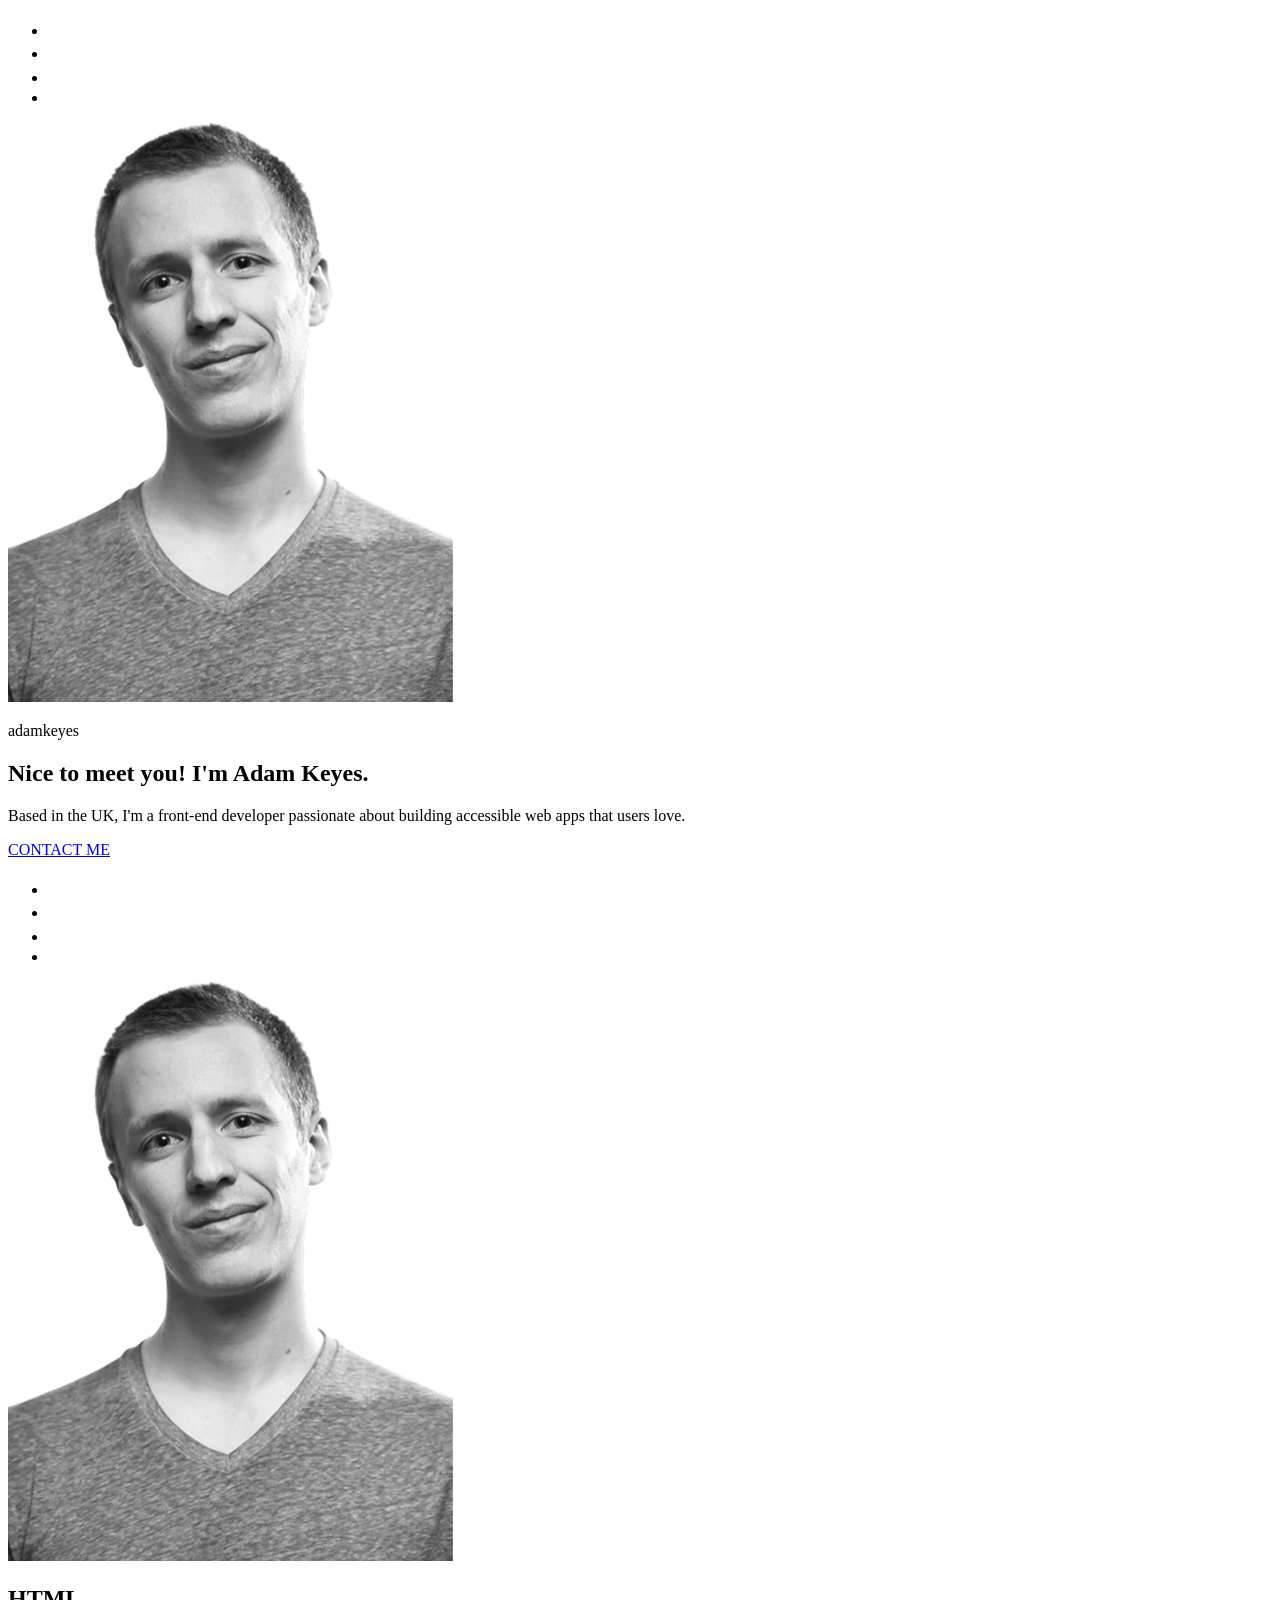
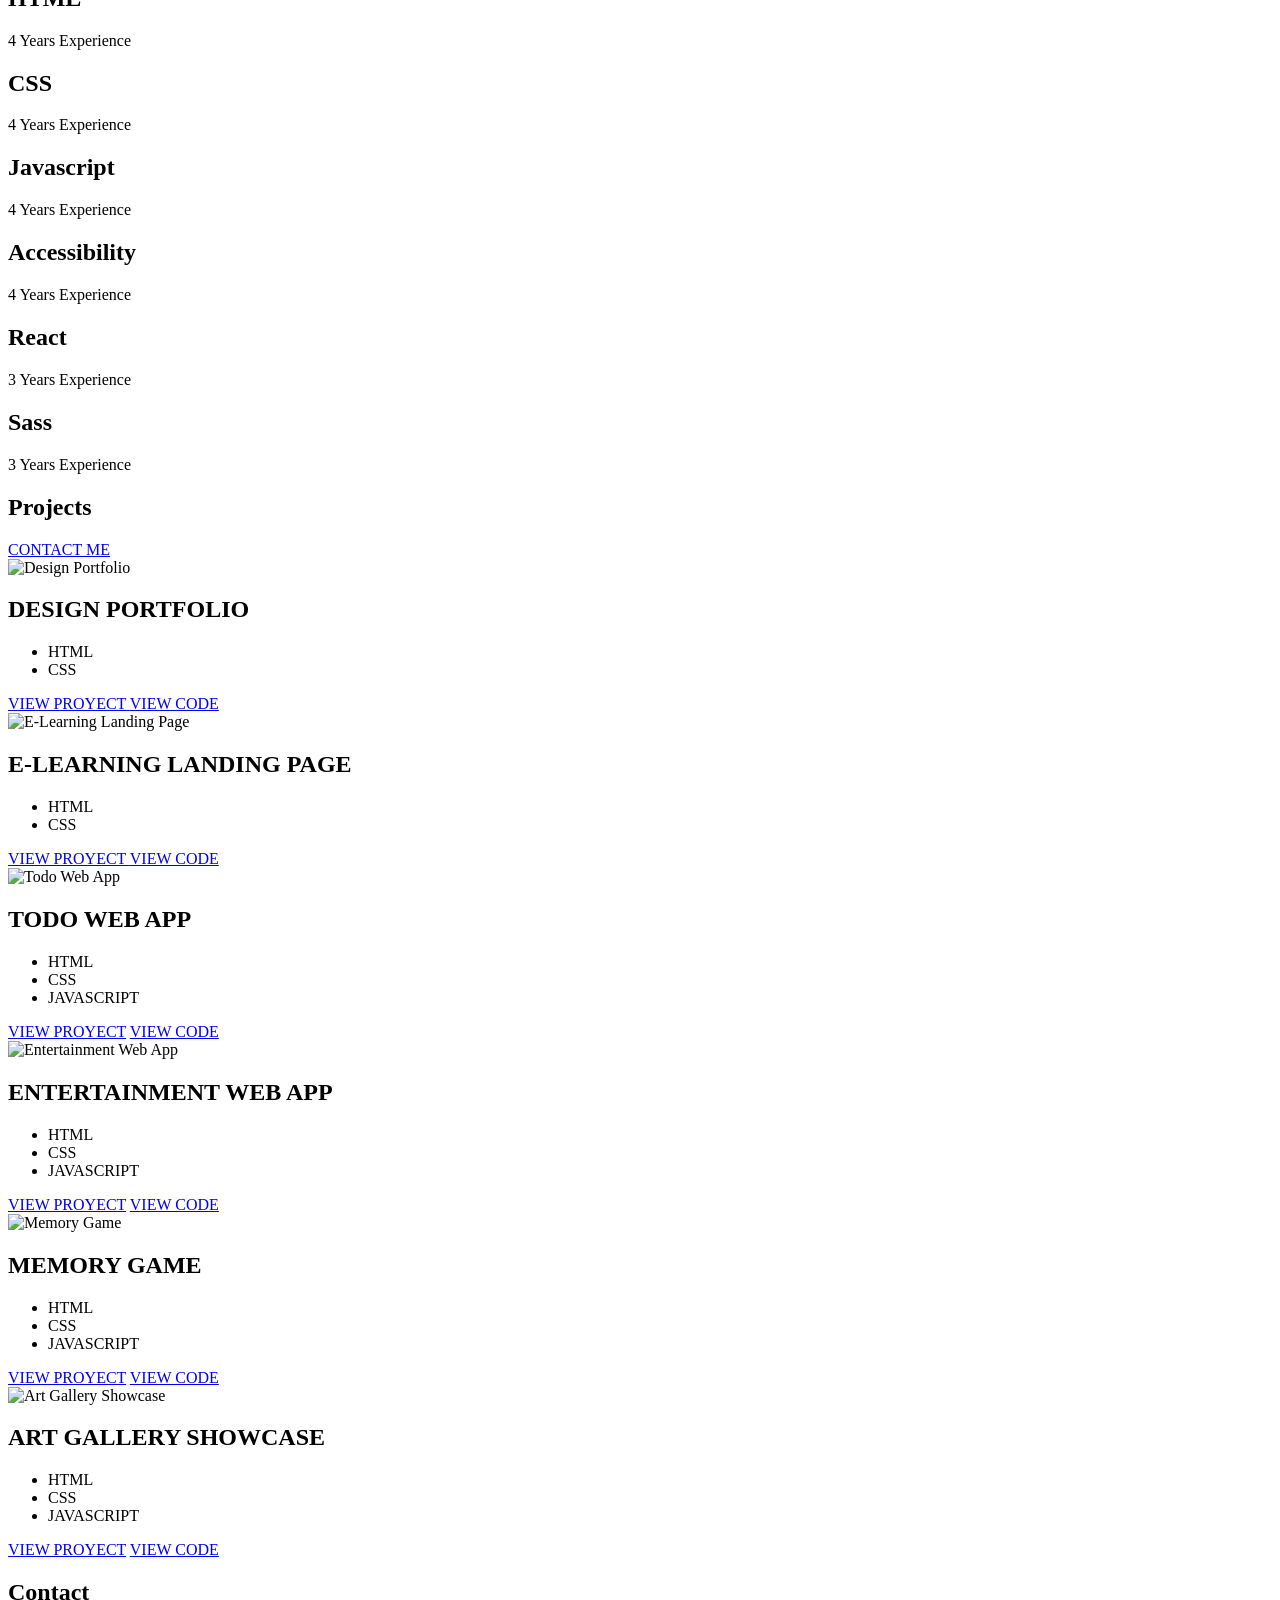
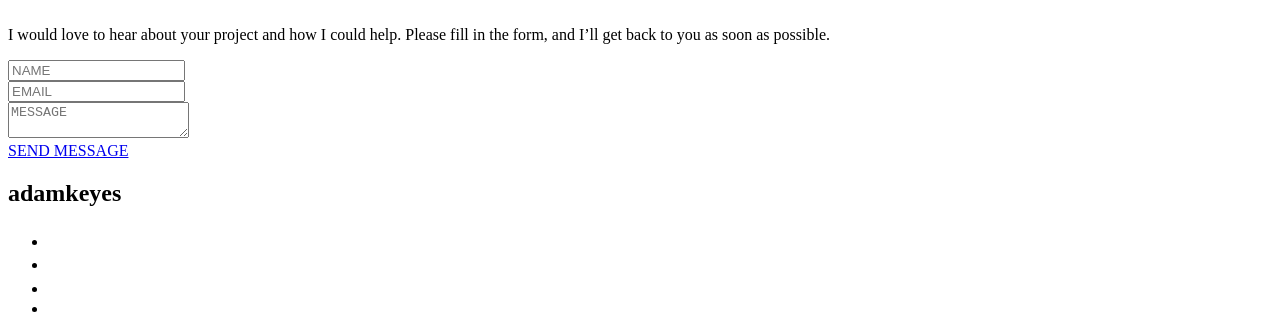
==== index.html @ 81c85fed "feat: implement responsive images for project gallery with proper fallbacks" ====
<!DOCTYPE html>
<html lang="es">
  <head>
    <meta charset="UTF-8" />

    <meta name="viewport" content="width=device-width, initial-scale=1.0" />
    <link rel="preconnect" href="https://fonts.googleapis.com" />
    <link rel="preconnect" href="https://fonts.gstatic.com" crossorigin />
    <link
      href="https://fonts.googleapis.com/css2?family=Space+Grotesk:wght@300..700&display=swap"
      rel="stylesheet"
    />
    <link rel="icon" type="image/svg+xml" href="favicon.ico" />
    <title>ConquerBlocks-CSS-P4-Portfolio</title>
  </head>

  <body>
    <main id="page">
      <section class="hero">
        <div class="hero__top">
          <div class="hero__top-background">
            <div class="media">
              <ul>
                <li>
                  <a href="#" class="github"
                    ><img src="/img/github-icon.svg" alt=""
                  /></a>
                </li>
                <li>
                  <a href="#" class="frontendmentor"
                    ><img src="/img/frontendmentor-icon.svg" alt=""
                  /></a>
                </li>
                <li>
                  <a href="#" class="linkedin"
                    ><img src="/img/LinkedIn-icon.svg" alt=""
                  /></a>
                </li>
                <li>
                  <a href="#" class="twitter"
                    ><img src="/img/twitter-icon.svg" alt=""
                  /></a>
                </li>
              </ul>
            </div>
            <div class="image">
              <picture>
                <source media="(min-width: 1024px)" srcset="/img/adam-3.png" />
                <source
                  media="(min-width: 768px) and (max-width: 1023px)"
                  srcset="/img/adam-2.png"
                />
                <source media="(max-width: 767px)" srcset="/img/adam-1.png" />
                <img
                  src="/img/adam-1.png"
                  alt="Adam Keyes - Front-end Developer"
                />
              </picture>
            </div>
          </div>
        </div>
        <div class="mainContainer container">
          <div class="hero__content">
            <p class="name">adamkeyes</p>
            <h1>
              <span class="greeting">Nice to meet you!</span>
              <span class="name-intro"
                >I'm <span class="highlighted-name">Adam Keyes</span>.</span
              >
            </h1>
            <p>
              Based in the UK, I'm a front-end developer passionate about
              building accessible web apps that users love.
            </p>
            <a href="#" class="button">
              <span class="button-text">CONTACT ME</span>
            </a>
          </div>

          <!-- desktop -->
          <div class="hero__desktop-image">
            <div class="hero__top-background">
              <div class="media">
                <ul>
                  <li>
                    <a href="#" class="github"
                      ><img src="/img/github-icon.svg" alt=""
                    /></a>
                  </li>
                  <li>
                    <a href="#" class="frontendmentor"
                      ><img src="/img/frontendmentor-icon.svg" alt=""
                    /></a>
                  </li>
                  <li>
                    <a href="#" class="linkedin"
                      ><img src="/img/LinkedIn-icon.svg" alt=""
                    /></a>
                  </li>
                  <li>
                    <a href="#" class="twitter"
                      ><img src="/img/twitter-icon.svg" alt=""
                    /></a>
                  </li>
                </ul>
              </div>
              <div class="image">
                <picture>
                  <img
                    src="/img/adam-3.png"
                    alt="Adam Keyes - Front-end Developer"
                  />
                </picture>
              </div>
            </div>
          </div>
        </div>
      </section>

      <div class="mainContainer container">
        <section class="experience">
          <div class="experience__items">
            <div class="items">
              <div class="item">
                <h2>HTML</h2>
                <p class="item__description">4 Years Experience</p>
              </div>
              <div class="item">
                <h2>CSS</h2>
                <p class="item__description">4 Years Experience</p>
              </div>
              <div class="item">
                <h2>Javascript</h2>
                <p class="item__description">4 Years Experience</p>
              </div>
              <div class="item">
                <h2>Accessibility</h2>
                <p class="item__description">4 Years Experience</p>
              </div>
              <div class="item">
                <h2>React</h2>
                <p class="item__description">3 Years Experience</p>
              </div>
              <div class="item">
                <h2>Sass</h2>
                <p class="item__description">3 Years Experience</p>
              </div>
            </div>
          </div>
        </section>

        <section class="projects">
          <div class="projects__items">
            <div class="projects__items__container">
              <div class="items__header">
                <h2>Projects</h2>
                <a href="#" class="contact button">
                  <span class="button-text">CONTACT ME</span>
                </a>
              </div>
              <article class="item">
                <picture>
                  <source
                    media="(min-width: 1024px)"
                    srcset="/img/project1-desktop.png"
                  />
                  <source
                    media="(max-width: 1023px)"
                    srcset="/img/project1.png"
                  />
                  <img src="/img/project1.png" alt="Design Portfolio" />
                </picture>
                <h2 class="item__title">DESIGN PORTFOLIO</h2>
                <ul class="technologies">
                  <li>HTML</li>
                  <li>CSS</li>
                </ul>
                <a href="#" class="item__link">
                  <span class="button-text">VIEW PROYECT</span>
                </a>
                <a href="#" class="item__link"
                  ><span class="button-text">VIEW CODE</span>
                </a>
              </article>
              <article class="item">
                <picture>
                  <source
                    media="(min-width: 1024px)"
                    srcset="/img/project2-desktop.png"
                  />
                  <source
                    media="(max-width: 1023px)"
                    srcset="/img/project2.png"
                  />
                  <img src="/img/project2.png" alt="E-Learning Landing Page" />
                </picture>
                <h2 class="item__title">E-LEARNING LANDING PAGE</h2>
                <ul class="technologies">
                  <li>HTML</li>
                  <li>CSS</li>
                </ul>

                <a href="#" class="item__link">
                  <span class="button-text">VIEW PROYECT</span>
                </a>
                <a href="#" class="item__link"
                  ><span class="button-text">VIEW CODE</span></a
                >
              </article>
              <article class="item">
                <picture>
                  <source
                    media="(min-width: 1024px)"
                    srcset="/img/project3-desktop.png"
                  />
                  <source
                    media="(max-width: 1023px)"
                    srcset="/img/project3.png"
                  />
                  <img src="/img/project3.png" alt="Todo Web App" />
                </picture>
                <h2 class="item__title">TODO WEB APP</h2>
                <ul class="technologies">
                  <li>HTML</li>
                  <li>CSS</li>
                  <li>JAVASCRIPT</li>
                </ul>
                <a href="#" class="item__link"
                  ><span class="button-text">VIEW PROYECT</span></a
                >
                <a href="#" class="item__link"
                  ><span class="button-text">VIEW CODE</span></a
                >
              </article>
              <article class="item">
                <picture>
                  <source
                    media="(min-width: 1024px)"
                    srcset="/img/project4-desktop.png"
                  />
                  <source
                    media="(max-width: 1023px)"
                    srcset="/img/project4.png"
                  />
                  <img src="/img/project4.png" alt="Entertainment Web App" />
                </picture>
                <h2 class="item__title">ENTERTAINMENT WEB APP</h2>
                <ul class="technologies">
                  <li>HTML</li>
                  <li>CSS</li>
                  <li>JAVASCRIPT</li>
                </ul>
                <a href="#" class="item__link"
                  ><span class="button-text">VIEW PROYECT</span></a
                >
                <a href="#" class="item__link"
                  ><span class="button-text">VIEW CODE</span></a
                >
              </article>
              <article class="item">
                <picture>
                  <source
                    media="(min-width: 1024px)"
                    srcset="/img/project5-desktop.png"
                  />
                  <source
                    media="(max-width: 1023px)"
                    srcset="/img/project5.png"
                  />
                  <img src="/img/project5.png" alt="Memory Game" />
                </picture>
                <h2 class="item__title">MEMORY GAME</h2>
                <ul class="technologies">
                  <li>HTML</li>
                  <li>CSS</li>
                  <li>JAVASCRIPT</li>
                </ul>
                <a href="#" class="item__link"
                  ><span class="button-text">VIEW PROYECT</span></a
                >
                <a href="#" class="item__link"
                  ><span class="button-text">VIEW CODE</span></a
                >
              </article>
              <article class="item">
                <picture>
                  <source
                    media="(min-width: 1024px)"
                    srcset="/img/project6-desktop.png"
                  />
                  <source
                    media="(max-width: 1023px)"
                    srcset="/img/project6.png"
                  />
                  <img src="/img/project6.png" alt="Art Gallery Showcase" />
                </picture>
                <h2 class="item__title">ART GALLERY SHOWCASE</h2>
                <ul class="technologies">
                  <li>HTML</li>
                  <li>CSS</li>
                  <li>JAVASCRIPT</li>
                </ul>
                <a href="#" class="item__link"
                  ><span class="button-text">VIEW PROYECT</span></a
                >
                <a href="#" class="item__link"
                  ><span class="button-text">VIEW CODE</span></a
                >
              </article>
            </div>
          </div>
        </section>
      </div>

      <footer id="footer">
        <div class="footerContainer">
          <h2>Contact</h2>
          <p>
            I would love to hear about your project and how I could help. Please
            fill in the form, and I’ll get back to you as soon as possible.
          </p>
          <div class="footer__form">
            <form action="" class="form">
              <div class="form__group">
                <input type="text" id="name" placeholder="NAME" />
                <label for="name"></label>
              </div>
              <div class="form__group">
                <input type="email" id="email" placeholder="EMAIL" />
                <label for="name"></label>
              </div>
              <div class="form__group">
                <textarea
                  class="form-textarea"
                  id="message"
                  placeholder="MESSAGE"
                ></textarea>
                <label for="message"></label>
              </div>
              <a href="#" class="form__submit">
                <span class="button-text">SEND MESSAGE</span>
              </a>
            </form>
          </div>
          <div class="footer__bottom">
            <div class="name">
              <h2>adamkeyes</h2>
            </div>
            <div class="media">
              <ul>
                <li>
                  <a href="#" class="github"
                    ><img src="/img/github-icon.svg" alt=""
                  /></a>
                </li>
                <li>
                  <a href="#" class="frontendmentor"
                    ><img src="/img/frontendmentor-icon.svg" alt=""
                  /></a>
                </li>
                <li>
                  <a href="#" class="linkedin"
                    ><img src="/img/LinkedIn-icon.svg" alt=""
                  /></a>
                </li>
                <li>
                  <a href="#" class="twitter"
                    ><img src="/img/twitter-icon.svg" alt=""
                  /></a>
                </li>
              </ul>
            </div>
          </div>
        </div>
      </footer>
    </main>

    <script type="module" src="/src/main.js"></script>
  </body>
</html>
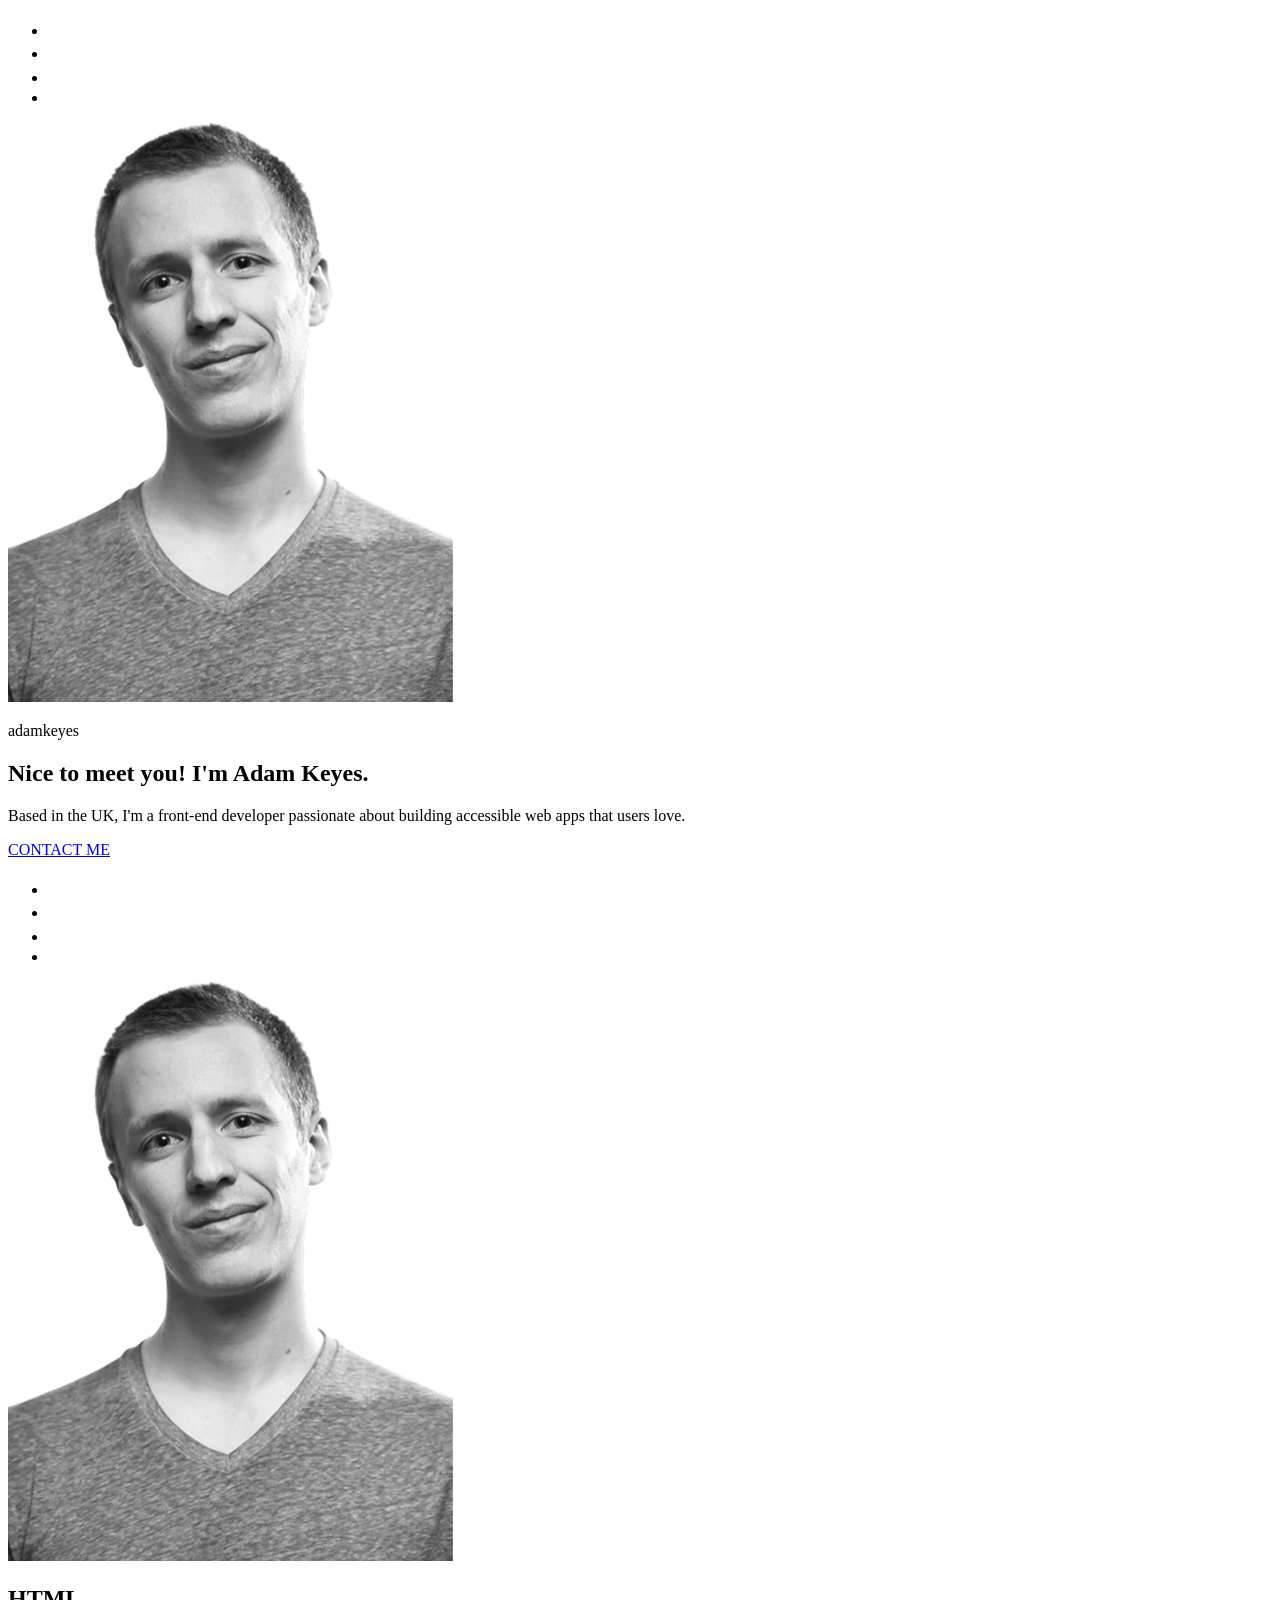
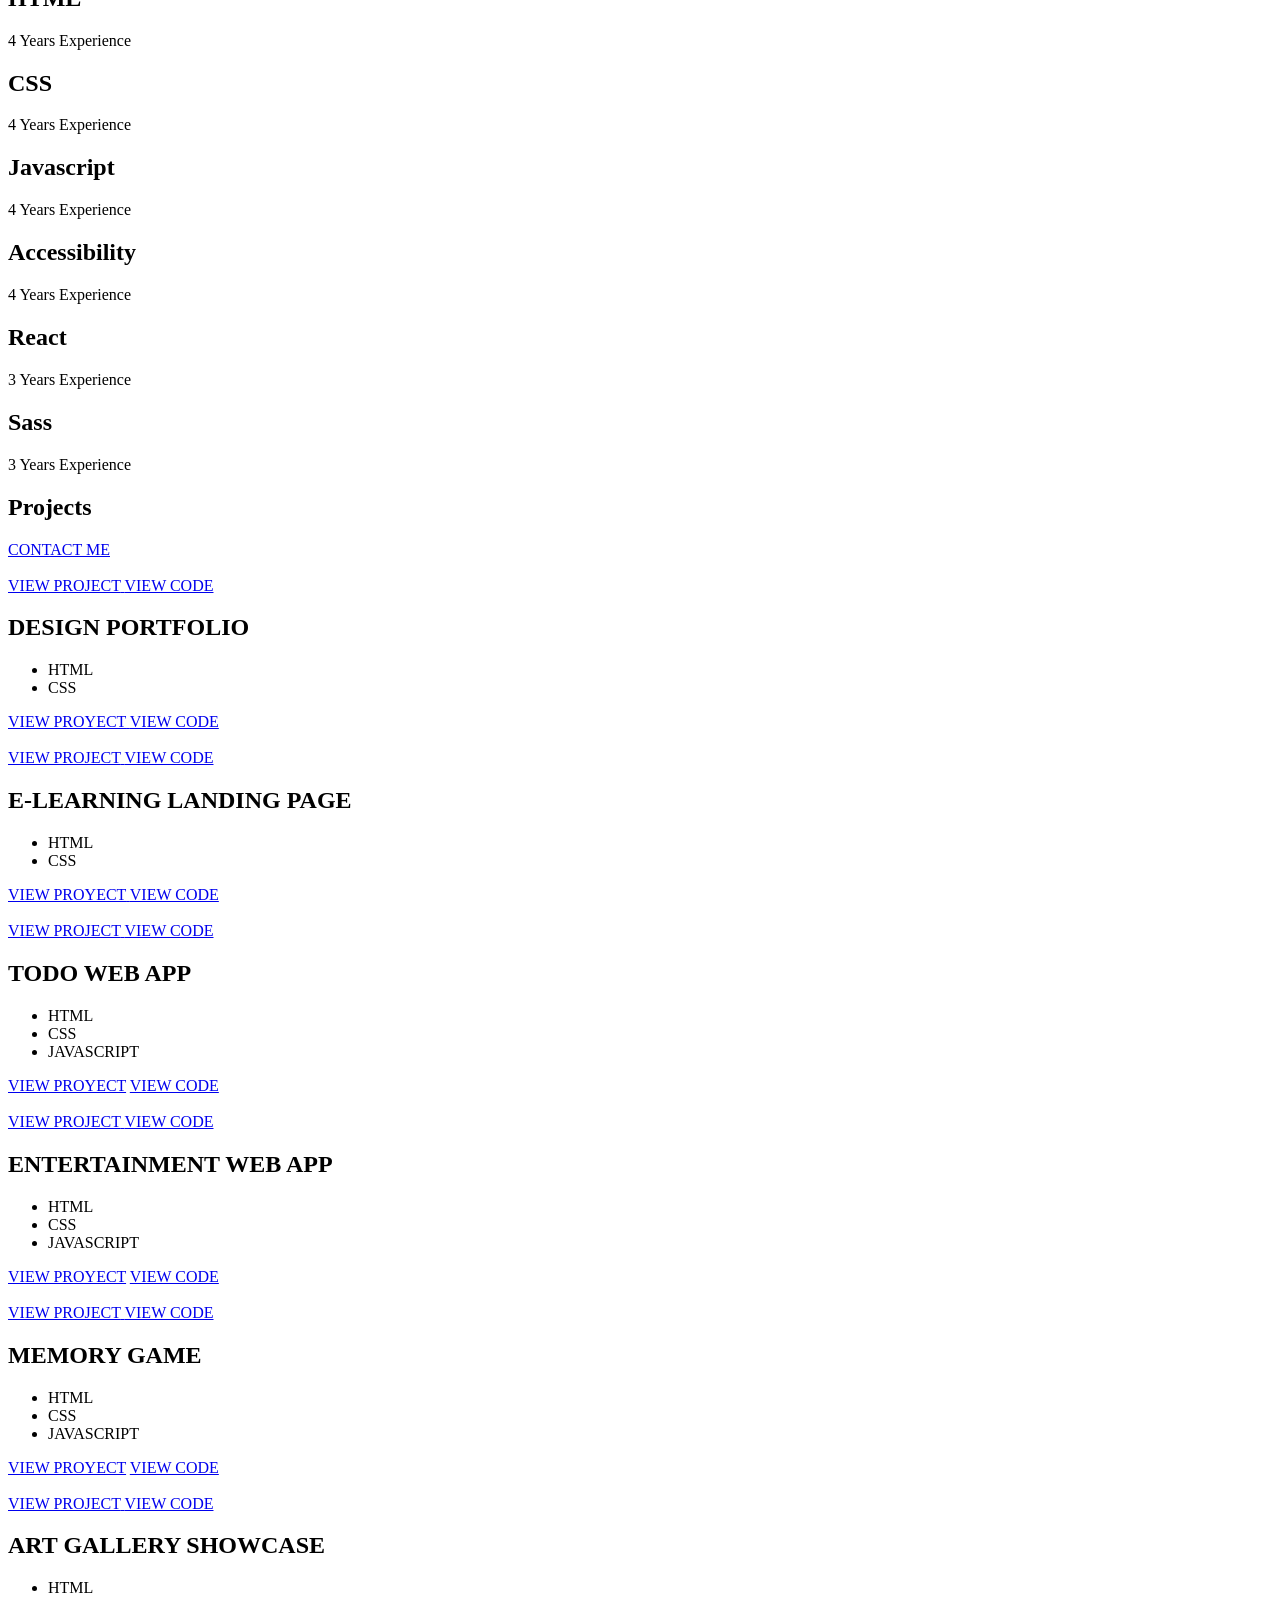
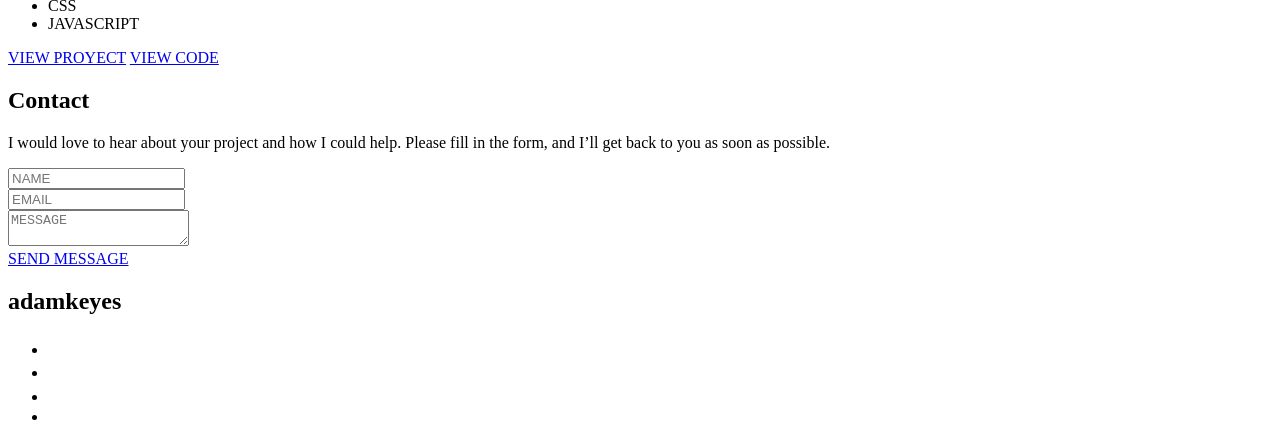
==== commit 73b66869: "feat: implement hover overlay effect for project gallery" ====
--- a/index.html
+++ b/index.html
@@ -170,6 +170,14 @@
                   />
                   <img src="/img/project1.png" alt="Design Portfolio" />
                 </picture>
+                <div class="item__overlay">
+                  <a href="#" class="item__link">
+                    <span class="button-text">VIEW PROJECT</span>
+                  </a>
+                  <a href="#" class="item__link">
+                    <span class="button-text">VIEW CODE</span>
+                  </a>
+                </div>
                 <h2 class="item__title">DESIGN PORTFOLIO</h2>
                 <ul class="technologies">
                   <li>HTML</li>
@@ -194,6 +202,14 @@
                   />
                   <img src="/img/project2.png" alt="E-Learning Landing Page" />
                 </picture>
+                <div class="item__overlay">
+                  <a href="#" class="item__link">
+                    <span class="button-text">VIEW PROJECT</span>
+                  </a>
+                  <a href="#" class="item__link">
+                    <span class="button-text">VIEW CODE</span>
+                  </a>
+                </div>
                 <h2 class="item__title">E-LEARNING LANDING PAGE</h2>
                 <ul class="technologies">
                   <li>HTML</li>
@@ -219,6 +235,14 @@
                   />
                   <img src="/img/project3.png" alt="Todo Web App" />
                 </picture>
+                <div class="item__overlay">
+                  <a href="#" class="item__link">
+                    <span class="button-text">VIEW PROJECT</span>
+                  </a>
+                  <a href="#" class="item__link">
+                    <span class="button-text">VIEW CODE</span>
+                  </a>
+                </div>
                 <h2 class="item__title">TODO WEB APP</h2>
                 <ul class="technologies">
                   <li>HTML</li>
@@ -244,6 +268,14 @@
                   />
                   <img src="/img/project4.png" alt="Entertainment Web App" />
                 </picture>
+                <div class="item__overlay">
+                  <a href="#" class="item__link">
+                    <span class="button-text">VIEW PROJECT</span>
+                  </a>
+                  <a href="#" class="item__link">
+                    <span class="button-text">VIEW CODE</span>
+                  </a>
+                </div>
                 <h2 class="item__title">ENTERTAINMENT WEB APP</h2>
                 <ul class="technologies">
                   <li>HTML</li>
@@ -269,6 +301,14 @@
                   />
                   <img src="/img/project5.png" alt="Memory Game" />
                 </picture>
+                <div class="item__overlay">
+                  <a href="#" class="item__link">
+                    <span class="button-text">VIEW PROJECT</span>
+                  </a>
+                  <a href="#" class="item__link">
+                    <span class="button-text">VIEW CODE</span>
+                  </a>
+                </div>
                 <h2 class="item__title">MEMORY GAME</h2>
                 <ul class="technologies">
                   <li>HTML</li>
@@ -294,6 +334,14 @@
                   />
                   <img src="/img/project6.png" alt="Art Gallery Showcase" />
                 </picture>
+                <div class="item__overlay">
+                  <a href="#" class="item__link">
+                    <span class="button-text">VIEW PROJECT</span>
+                  </a>
+                  <a href="#" class="item__link">
+                    <span class="button-text">VIEW CODE</span>
+                  </a>
+                </div>
                 <h2 class="item__title">ART GALLERY SHOWCASE</h2>
                 <ul class="technologies">
                   <li>HTML</li>
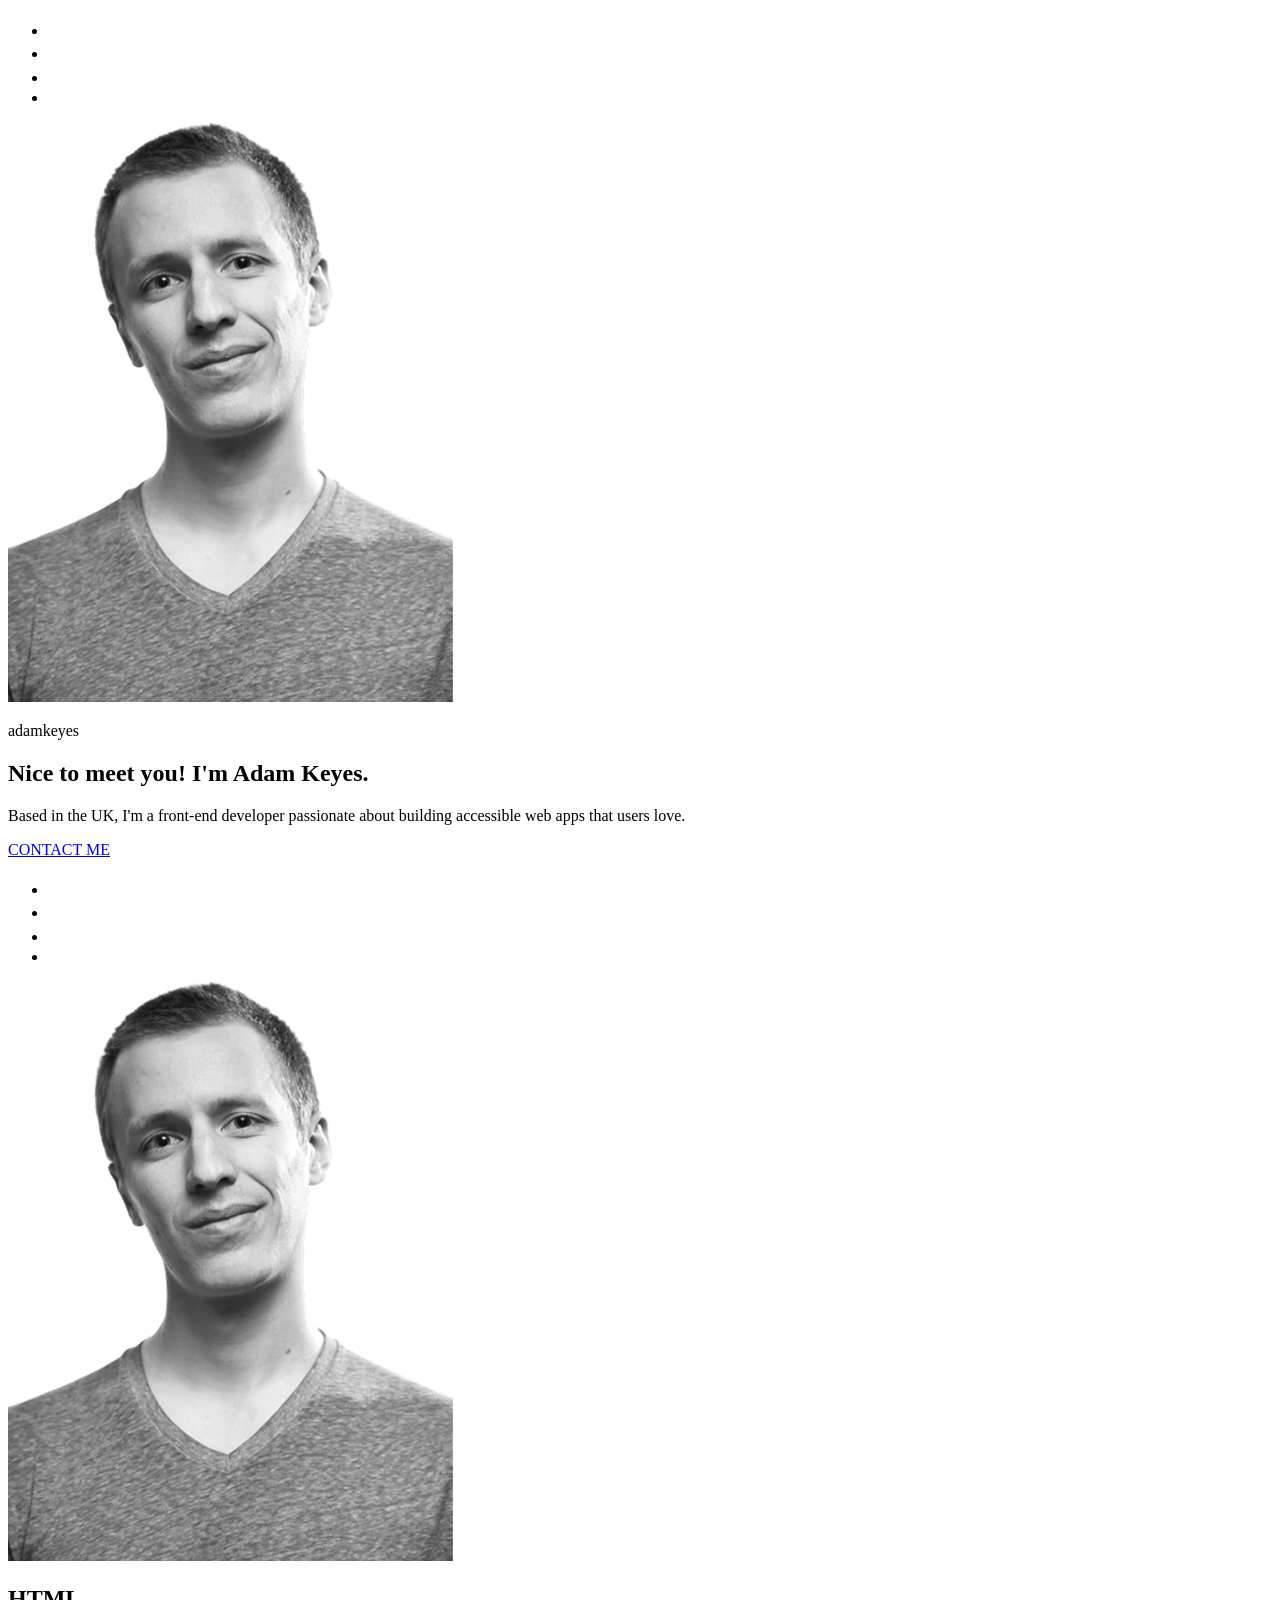
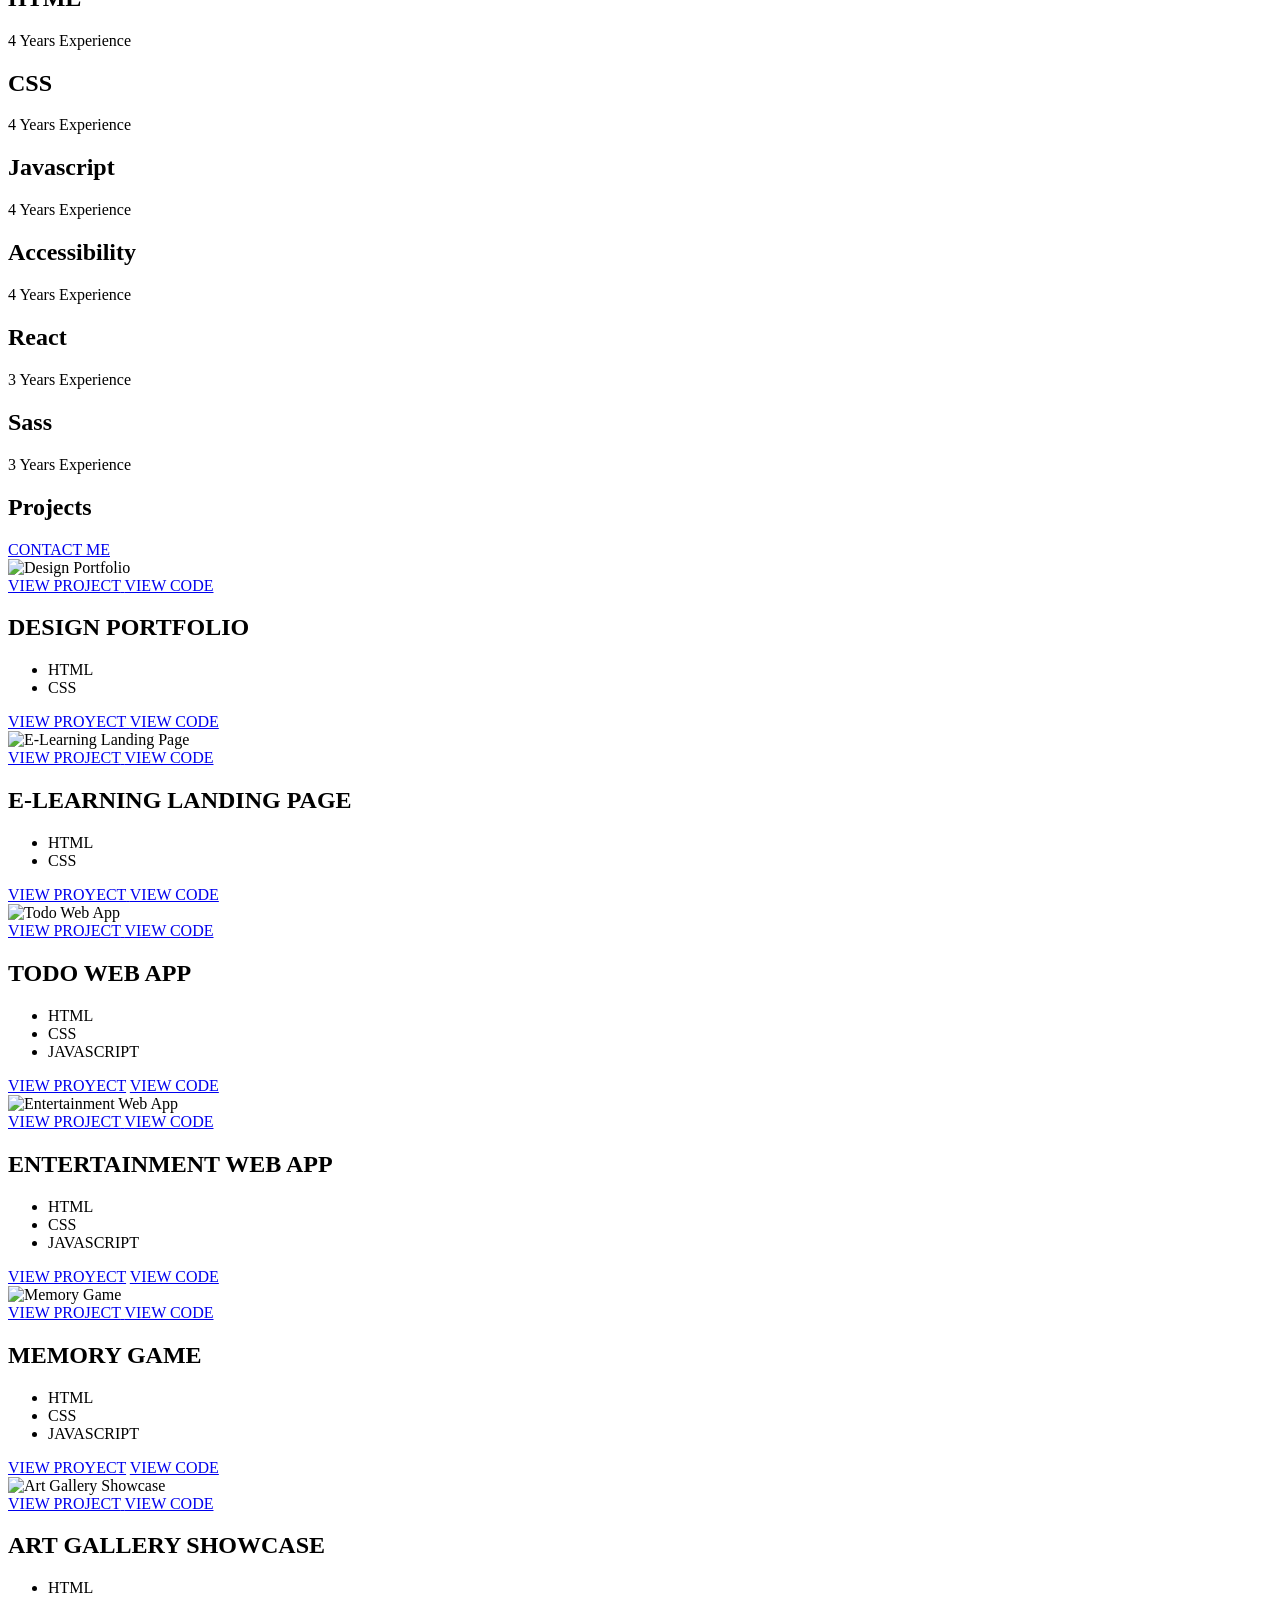
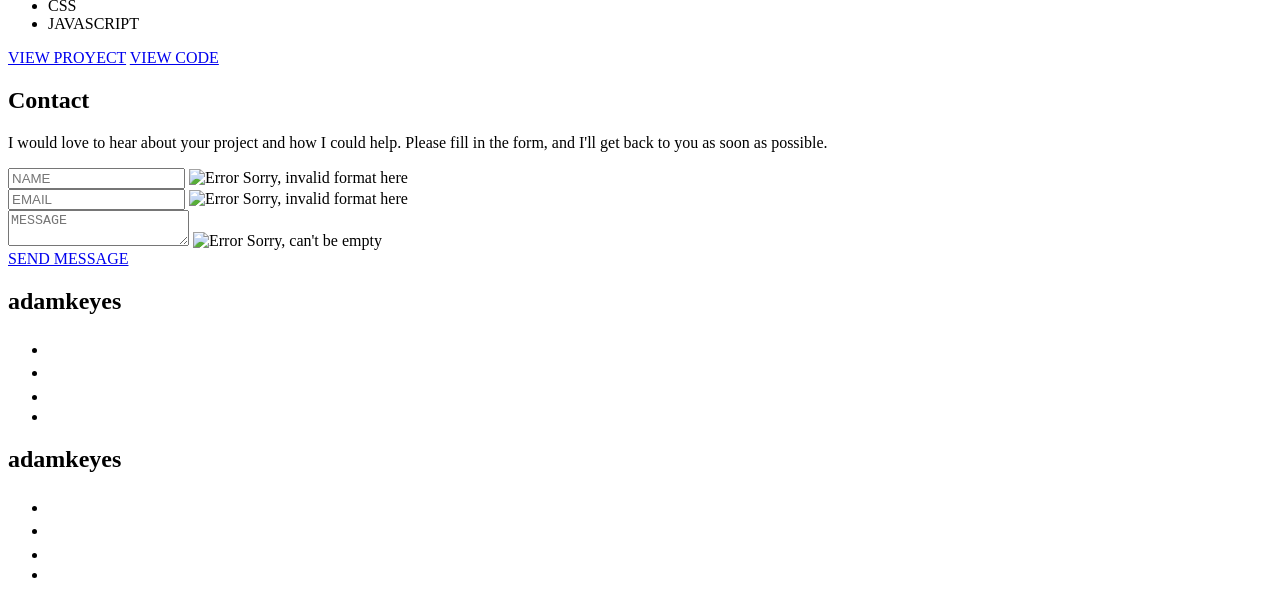
==== commit d6be8dab: "feat: add decorative SVG backgrounds to hero section" ====
--- a/index.html
+++ b/index.html
@@ -362,20 +362,27 @@
 
       <footer id="footer">
         <div class="footerContainer">
-          <h2>Contact</h2>
-          <p>
-            I would love to hear about your project and how I could help. Please
-            fill in the form, and I’ll get back to you as soon as possible.
-          </p>
+          <div class="footer__header">
+            <h2>Contact</h2>
+            <p>
+              I would love to hear about your project and how I could help.
+              Please fill in the form, and I'll get back to you as soon as
+              possible.
+            </p>
+          </div>
           <div class="footer__form">
             <form action="" class="form">
               <div class="form__group">
                 <input type="text" id="name" placeholder="NAME" />
+                <img src="/img/error.svg" alt="Error" class="error-icon" />
+                <span class="error-message">Sorry, invalid format here</span>
                 <label for="name"></label>
               </div>
               <div class="form__group">
                 <input type="email" id="email" placeholder="EMAIL" />
-                <label for="name"></label>
+                <img src="/img/error.svg" alt="Error" class="error-icon" />
+                <span class="error-message">Sorry, invalid format here</span>
+                <label for="email"></label>
               </div>
               <div class="form__group">
                 <textarea
@@ -383,6 +390,8 @@
                   id="message"
                   placeholder="MESSAGE"
                 ></textarea>
+                <img src="/img/error.svg" alt="Error" class="error-icon" />
+                <span class="error-message">Sorry, can't be empty</span>
                 <label for="message"></label>
               </div>
               <a href="#" class="form__submit">
@@ -420,9 +429,41 @@
             </div>
           </div>
         </div>
+        <div class="footer__container__tablet">
+          <div class="footer__bottom">
+            <div class="name">
+              <h2>adamkeyes</h2>
+            </div>
+            <div class="media">
+              <ul>
+                <li>
+                  <a href="#" class="github"
+                    ><img src="/img/github-icon.svg" alt=""
+                  /></a>
+                </li>
+                <li>
+                  <a href="#" class="frontendmentor"
+                    ><img src="/img/frontendmentor-icon.svg" alt=""
+                  /></a>
+                </li>
+                <li>
+                  <a href="#" class="linkedin"
+                    ><img src="/img/LinkedIn-icon.svg" alt=""
+                  /></a>
+                </li>
+                <li>
+                  <a href="#" class="twitter"
+                    ><img src="/img/twitter-icon.svg" alt=""
+                  /></a>
+                </li>
+              </ul>
+            </div>
+          </div>
+        </div>
       </footer>
     </main>
 
     <script type="module" src="/src/main.js"></script>
+    <script src="/src/validation.js"></script>
   </body>
 </html>
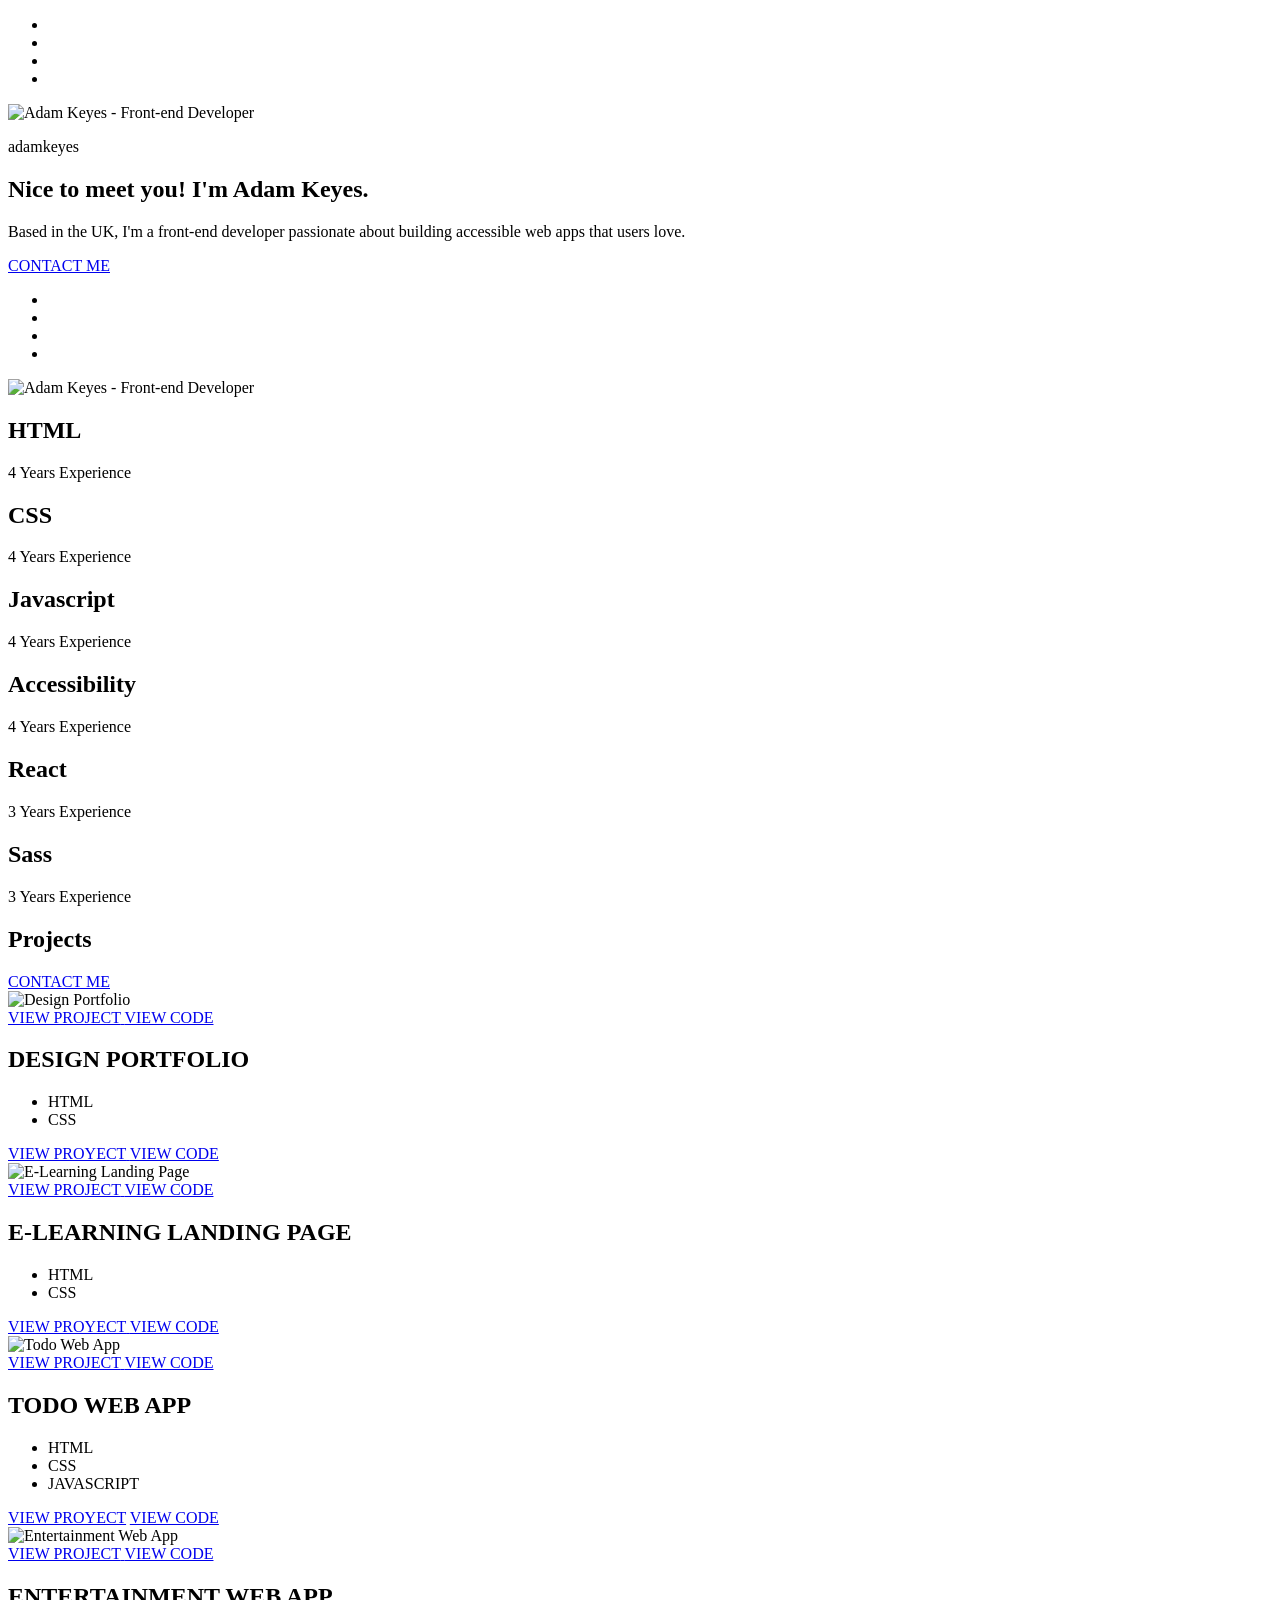
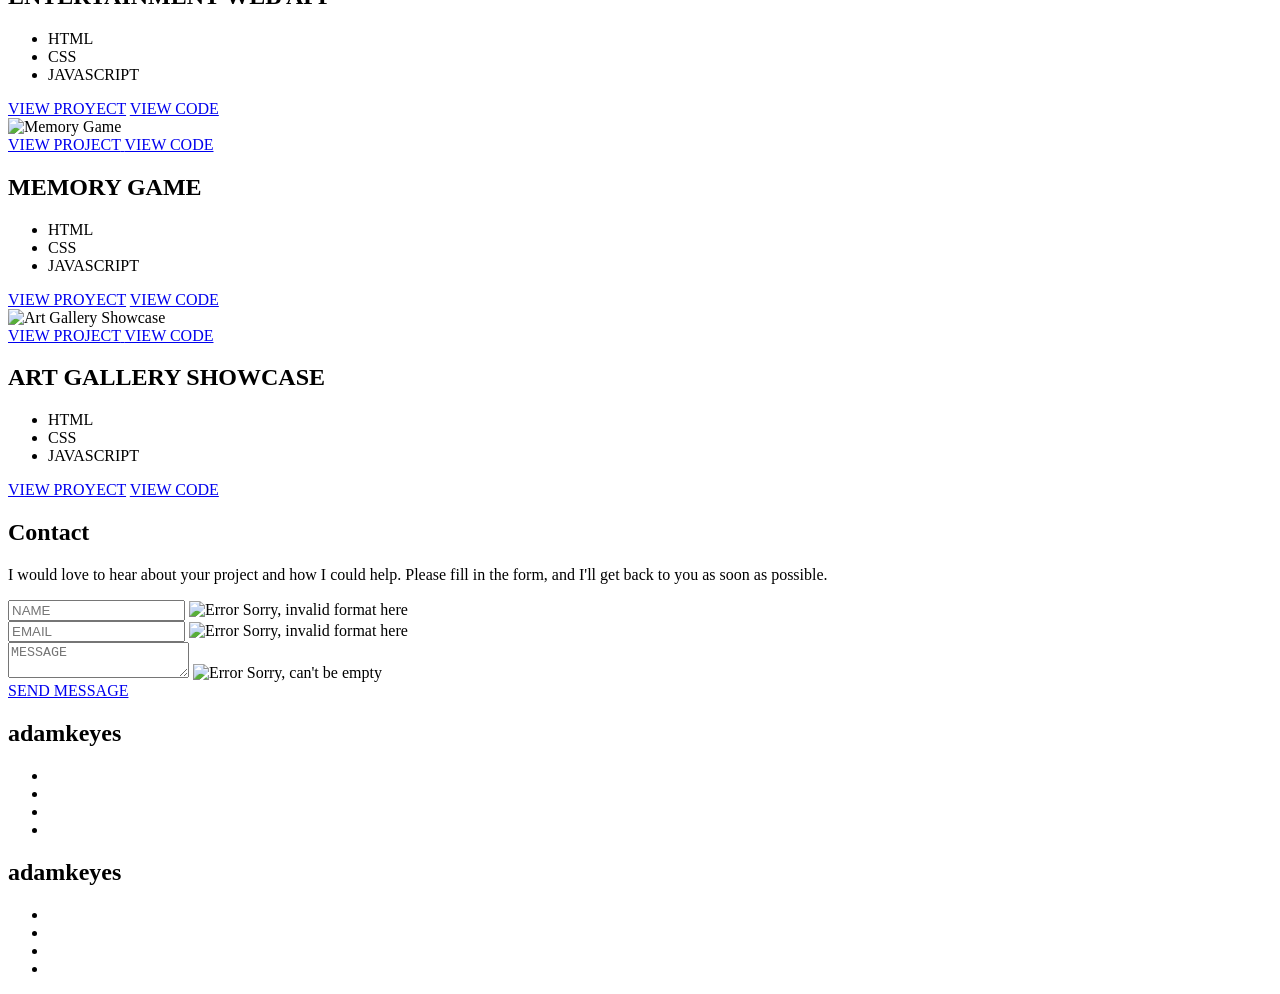
==== commit 800d74ca: "Updates" ====
--- a/index.html
+++ b/index.html
@@ -10,8 +10,10 @@
       href="https://fonts.googleapis.com/css2?family=Space+Grotesk:wght@300..700&display=swap"
       rel="stylesheet"
     />
-    <link rel="icon" type="image/svg+xml" href="favicon.ico" />
+    <link rel="icon" type="image/svg+xml" href="/ConquerBlocks-CSS-P4-Portfolio/assets/favicon-CRpsZgQe.ico" />
     <title>ConquerBlocks-CSS-P4-Portfolio</title>
+    <script type="module" crossorigin src="/ConquerBlocks-CSS-P4-Portfolio/assets/index-BETq7aLO.js"></script>
+    <link rel="stylesheet" crossorigin href="/ConquerBlocks-CSS-P4-Portfolio/assets/index-BILVT-b6.css">
   </head>
 
   <body>
@@ -23,36 +25,36 @@
               <ul>
                 <li>
                   <a href="#" class="github"
-                    ><img src="/img/github-icon.svg" alt=""
+                    ><img src="/ConquerBlocks-CSS-P4-Portfolio/img/github-icon.svg" alt=""
                   /></a>
                 </li>
                 <li>
                   <a href="#" class="frontendmentor"
-                    ><img src="/img/frontendmentor-icon.svg" alt=""
+                    ><img src="/ConquerBlocks-CSS-P4-Portfolio/img/frontendmentor-icon.svg" alt=""
                   /></a>
                 </li>
                 <li>
                   <a href="#" class="linkedin"
-                    ><img src="/img/LinkedIn-icon.svg" alt=""
+                    ><img src="/ConquerBlocks-CSS-P4-Portfolio/img/LinkedIn-icon.svg" alt=""
                   /></a>
                 </li>
                 <li>
                   <a href="#" class="twitter"
-                    ><img src="/img/twitter-icon.svg" alt=""
+                    ><img src="/ConquerBlocks-CSS-P4-Portfolio/img/twitter-icon.svg" alt=""
                   /></a>
                 </li>
               </ul>
             </div>
             <div class="image">
               <picture>
-                <source media="(min-width: 1024px)" srcset="/img/adam-3.png" />
+                <source media="(min-width: 1024px)" srcset="/ConquerBlocks-CSS-P4-Portfolio/img/adam-3.png" />
                 <source
                   media="(min-width: 768px) and (max-width: 1023px)"
-                  srcset="/img/adam-2.png"
+                  srcset="/ConquerBlocks-CSS-P4-Portfolio/img/adam-2.png"
                 />
-                <source media="(max-width: 767px)" srcset="/img/adam-1.png" />
+                <source media="(max-width: 767px)" srcset="/ConquerBlocks-CSS-P4-Portfolio/img/adam-1.png" />
                 <img
-                  src="/img/adam-1.png"
+                  src="/ConquerBlocks-CSS-P4-Portfolio/img/adam-1.png"
                   alt="Adam Keyes - Front-end Developer"
                 />
               </picture>
@@ -84,22 +86,22 @@
                 <ul>
                   <li>
                     <a href="#" class="github"
-                      ><img src="/img/github-icon.svg" alt=""
+                      ><img src="/ConquerBlocks-CSS-P4-Portfolio/img/github-icon.svg" alt=""
                     /></a>
                   </li>
                   <li>
                     <a href="#" class="frontendmentor"
-                      ><img src="/img/frontendmentor-icon.svg" alt=""
+                      ><img src="/ConquerBlocks-CSS-P4-Portfolio/img/frontendmentor-icon.svg" alt=""
                     /></a>
                   </li>
                   <li>
                     <a href="#" class="linkedin"
-                      ><img src="/img/LinkedIn-icon.svg" alt=""
+                      ><img src="/ConquerBlocks-CSS-P4-Portfolio/img/LinkedIn-icon.svg" alt=""
                     /></a>
                   </li>
                   <li>
                     <a href="#" class="twitter"
-                      ><img src="/img/twitter-icon.svg" alt=""
+                      ><img src="/ConquerBlocks-CSS-P4-Portfolio/img/twitter-icon.svg" alt=""
                     /></a>
                   </li>
                 </ul>
@@ -107,7 +109,7 @@
               <div class="image">
                 <picture>
                   <img
-                    src="/img/adam-3.png"
+                    src="/ConquerBlocks-CSS-P4-Portfolio/img/adam-3.png"
                     alt="Adam Keyes - Front-end Developer"
                   />
                 </picture>
@@ -162,13 +164,13 @@
                 <picture>
                   <source
                     media="(min-width: 1024px)"
-                    srcset="/img/project1-desktop.png"
-                  />
-                  <source
-                    media="(max-width: 1023px)"
-                    srcset="/img/project1.png"
-                  />
-                  <img src="/img/project1.png" alt="Design Portfolio" />
+                    srcset="/ConquerBlocks-CSS-P4-Portfolio/img/project1-desktop.png"
+                  />
+                  <source
+                    media="(max-width: 1023px)"
+                    srcset="/ConquerBlocks-CSS-P4-Portfolio/img/project1.png"
+                  />
+                  <img src="/ConquerBlocks-CSS-P4-Portfolio/img/project1.png" alt="Design Portfolio" />
                 </picture>
                 <div class="item__overlay">
                   <a href="#" class="item__link">
@@ -194,13 +196,13 @@
                 <picture>
                   <source
                     media="(min-width: 1024px)"
-                    srcset="/img/project2-desktop.png"
-                  />
-                  <source
-                    media="(max-width: 1023px)"
-                    srcset="/img/project2.png"
-                  />
-                  <img src="/img/project2.png" alt="E-Learning Landing Page" />
+                    srcset="/ConquerBlocks-CSS-P4-Portfolio/img/project2-desktop.png"
+                  />
+                  <source
+                    media="(max-width: 1023px)"
+                    srcset="/ConquerBlocks-CSS-P4-Portfolio/img/project2.png"
+                  />
+                  <img src="/ConquerBlocks-CSS-P4-Portfolio/img/project2.png" alt="E-Learning Landing Page" />
                 </picture>
                 <div class="item__overlay">
                   <a href="#" class="item__link">
@@ -227,13 +229,13 @@
                 <picture>
                   <source
                     media="(min-width: 1024px)"
-                    srcset="/img/project3-desktop.png"
-                  />
-                  <source
-                    media="(max-width: 1023px)"
-                    srcset="/img/project3.png"
-                  />
-                  <img src="/img/project3.png" alt="Todo Web App" />
+                    srcset="/ConquerBlocks-CSS-P4-Portfolio/img/project3-desktop.png"
+                  />
+                  <source
+                    media="(max-width: 1023px)"
+                    srcset="/ConquerBlocks-CSS-P4-Portfolio/img/project3.png"
+                  />
+                  <img src="/ConquerBlocks-CSS-P4-Portfolio/img/project3.png" alt="Todo Web App" />
                 </picture>
                 <div class="item__overlay">
                   <a href="#" class="item__link">
@@ -260,13 +262,13 @@
                 <picture>
                   <source
                     media="(min-width: 1024px)"
-                    srcset="/img/project4-desktop.png"
-                  />
-                  <source
-                    media="(max-width: 1023px)"
-                    srcset="/img/project4.png"
-                  />
-                  <img src="/img/project4.png" alt="Entertainment Web App" />
+                    srcset="/ConquerBlocks-CSS-P4-Portfolio/img/project4-desktop.png"
+                  />
+                  <source
+                    media="(max-width: 1023px)"
+                    srcset="/ConquerBlocks-CSS-P4-Portfolio/img/project4.png"
+                  />
+                  <img src="/ConquerBlocks-CSS-P4-Portfolio/img/project4.png" alt="Entertainment Web App" />
                 </picture>
                 <div class="item__overlay">
                   <a href="#" class="item__link">
@@ -293,13 +295,13 @@
                 <picture>
                   <source
                     media="(min-width: 1024px)"
-                    srcset="/img/project5-desktop.png"
-                  />
-                  <source
-                    media="(max-width: 1023px)"
-                    srcset="/img/project5.png"
-                  />
-                  <img src="/img/project5.png" alt="Memory Game" />
+                    srcset="/ConquerBlocks-CSS-P4-Portfolio/img/project5-desktop.png"
+                  />
+                  <source
+                    media="(max-width: 1023px)"
+                    srcset="/ConquerBlocks-CSS-P4-Portfolio/img/project5.png"
+                  />
+                  <img src="/ConquerBlocks-CSS-P4-Portfolio/img/project5.png" alt="Memory Game" />
                 </picture>
                 <div class="item__overlay">
                   <a href="#" class="item__link">
@@ -326,13 +328,13 @@
                 <picture>
                   <source
                     media="(min-width: 1024px)"
-                    srcset="/img/project6-desktop.png"
-                  />
-                  <source
-                    media="(max-width: 1023px)"
-                    srcset="/img/project6.png"
-                  />
-                  <img src="/img/project6.png" alt="Art Gallery Showcase" />
+                    srcset="/ConquerBlocks-CSS-P4-Portfolio/img/project6-desktop.png"
+                  />
+                  <source
+                    media="(max-width: 1023px)"
+                    srcset="/ConquerBlocks-CSS-P4-Portfolio/img/project6.png"
+                  />
+                  <img src="/ConquerBlocks-CSS-P4-Portfolio/img/project6.png" alt="Art Gallery Showcase" />
                 </picture>
                 <div class="item__overlay">
                   <a href="#" class="item__link">
@@ -374,13 +376,13 @@
             <form action="" class="form">
               <div class="form__group">
                 <input type="text" id="name" placeholder="NAME" />
-                <img src="/img/error.svg" alt="Error" class="error-icon" />
+                <img src="/ConquerBlocks-CSS-P4-Portfolio/img/error.svg" alt="Error" class="error-icon" />
                 <span class="error-message">Sorry, invalid format here</span>
                 <label for="name"></label>
               </div>
               <div class="form__group">
                 <input type="email" id="email" placeholder="EMAIL" />
-                <img src="/img/error.svg" alt="Error" class="error-icon" />
+                <img src="/ConquerBlocks-CSS-P4-Portfolio/img/error.svg" alt="Error" class="error-icon" />
                 <span class="error-message">Sorry, invalid format here</span>
                 <label for="email"></label>
               </div>
@@ -390,7 +392,7 @@
                   id="message"
                   placeholder="MESSAGE"
                 ></textarea>
-                <img src="/img/error.svg" alt="Error" class="error-icon" />
+                <img src="/ConquerBlocks-CSS-P4-Portfolio/img/error.svg" alt="Error" class="error-icon" />
                 <span class="error-message">Sorry, can't be empty</span>
                 <label for="message"></label>
               </div>
@@ -407,22 +409,22 @@
               <ul>
                 <li>
                   <a href="#" class="github"
-                    ><img src="/img/github-icon.svg" alt=""
+                    ><img src="/ConquerBlocks-CSS-P4-Portfolio/img/github-icon.svg" alt=""
                   /></a>
                 </li>
                 <li>
                   <a href="#" class="frontendmentor"
-                    ><img src="/img/frontendmentor-icon.svg" alt=""
+                    ><img src="/ConquerBlocks-CSS-P4-Portfolio/img/frontendmentor-icon.svg" alt=""
                   /></a>
                 </li>
                 <li>
                   <a href="#" class="linkedin"
-                    ><img src="/img/LinkedIn-icon.svg" alt=""
+                    ><img src="/ConquerBlocks-CSS-P4-Portfolio/img/LinkedIn-icon.svg" alt=""
                   /></a>
                 </li>
                 <li>
                   <a href="#" class="twitter"
-                    ><img src="/img/twitter-icon.svg" alt=""
+                    ><img src="/ConquerBlocks-CSS-P4-Portfolio/img/twitter-icon.svg" alt=""
                   /></a>
                 </li>
               </ul>
@@ -438,22 +440,22 @@
               <ul>
                 <li>
                   <a href="#" class="github"
-                    ><img src="/img/github-icon.svg" alt=""
+                    ><img src="/ConquerBlocks-CSS-P4-Portfolio/img/github-icon.svg" alt=""
                   /></a>
                 </li>
                 <li>
                   <a href="#" class="frontendmentor"
-                    ><img src="/img/frontendmentor-icon.svg" alt=""
+                    ><img src="/ConquerBlocks-CSS-P4-Portfolio/img/frontendmentor-icon.svg" alt=""
                   /></a>
                 </li>
                 <li>
                   <a href="#" class="linkedin"
-                    ><img src="/img/LinkedIn-icon.svg" alt=""
+                    ><img src="/ConquerBlocks-CSS-P4-Portfolio/img/LinkedIn-icon.svg" alt=""
                   /></a>
                 </li>
                 <li>
                   <a href="#" class="twitter"
-                    ><img src="/img/twitter-icon.svg" alt=""
+                    ><img src="/ConquerBlocks-CSS-P4-Portfolio/img/twitter-icon.svg" alt=""
                   /></a>
                 </li>
               </ul>
@@ -463,7 +465,6 @@
       </footer>
     </main>
 
-    <script type="module" src="/src/main.js"></script>
     <script src="/src/validation.js"></script>
   </body>
 </html>
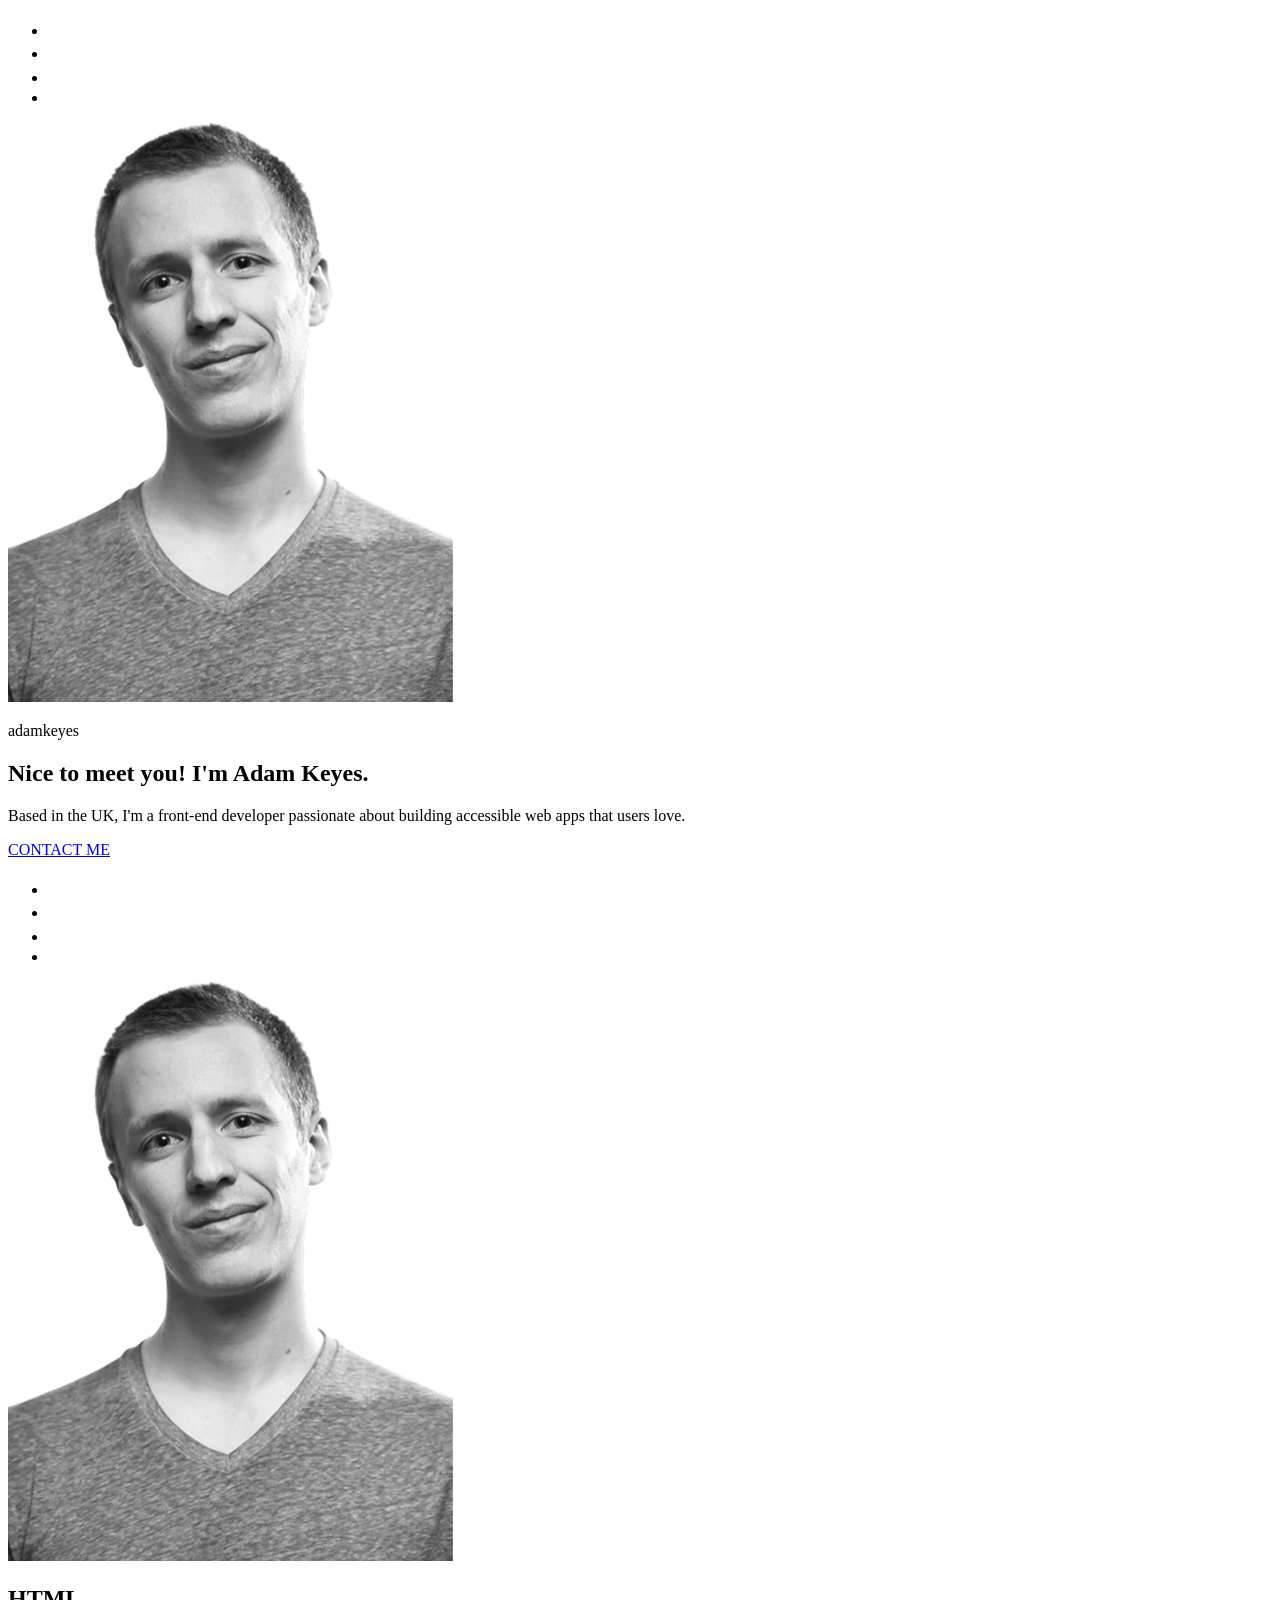
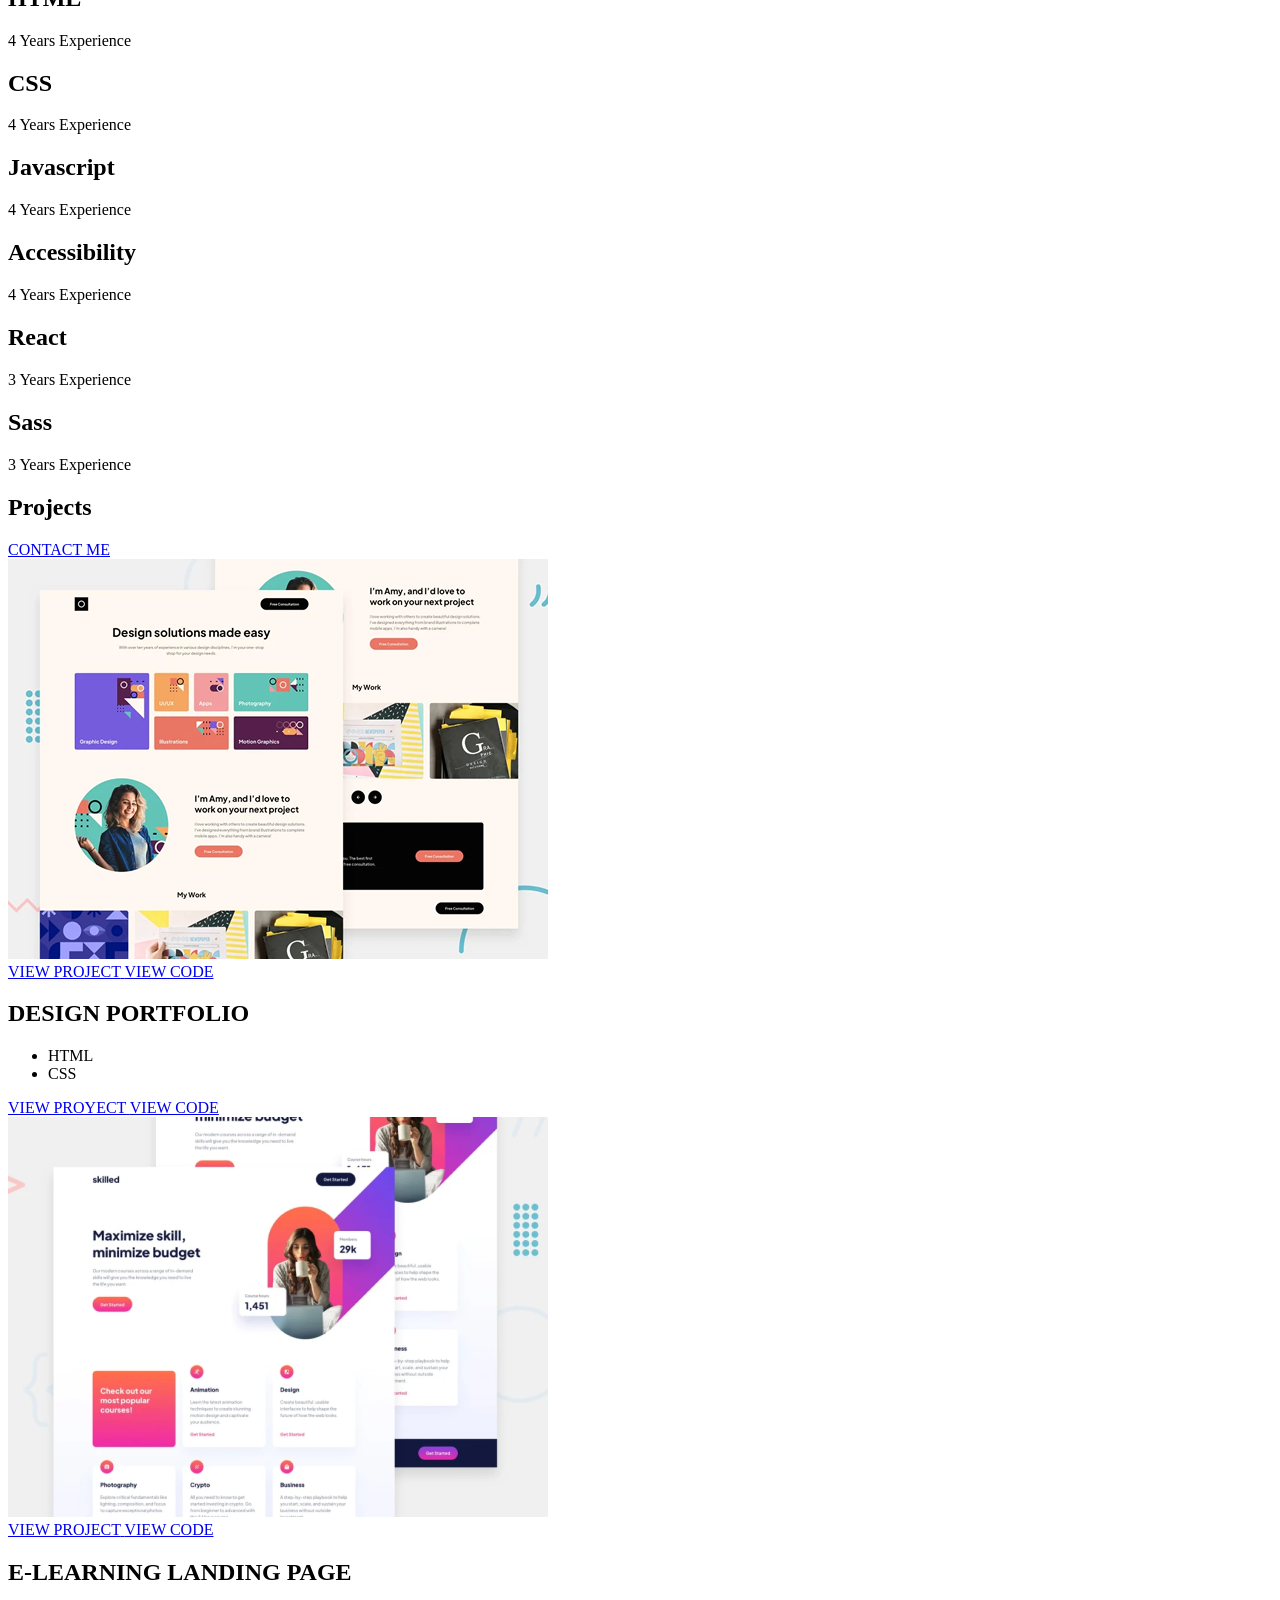
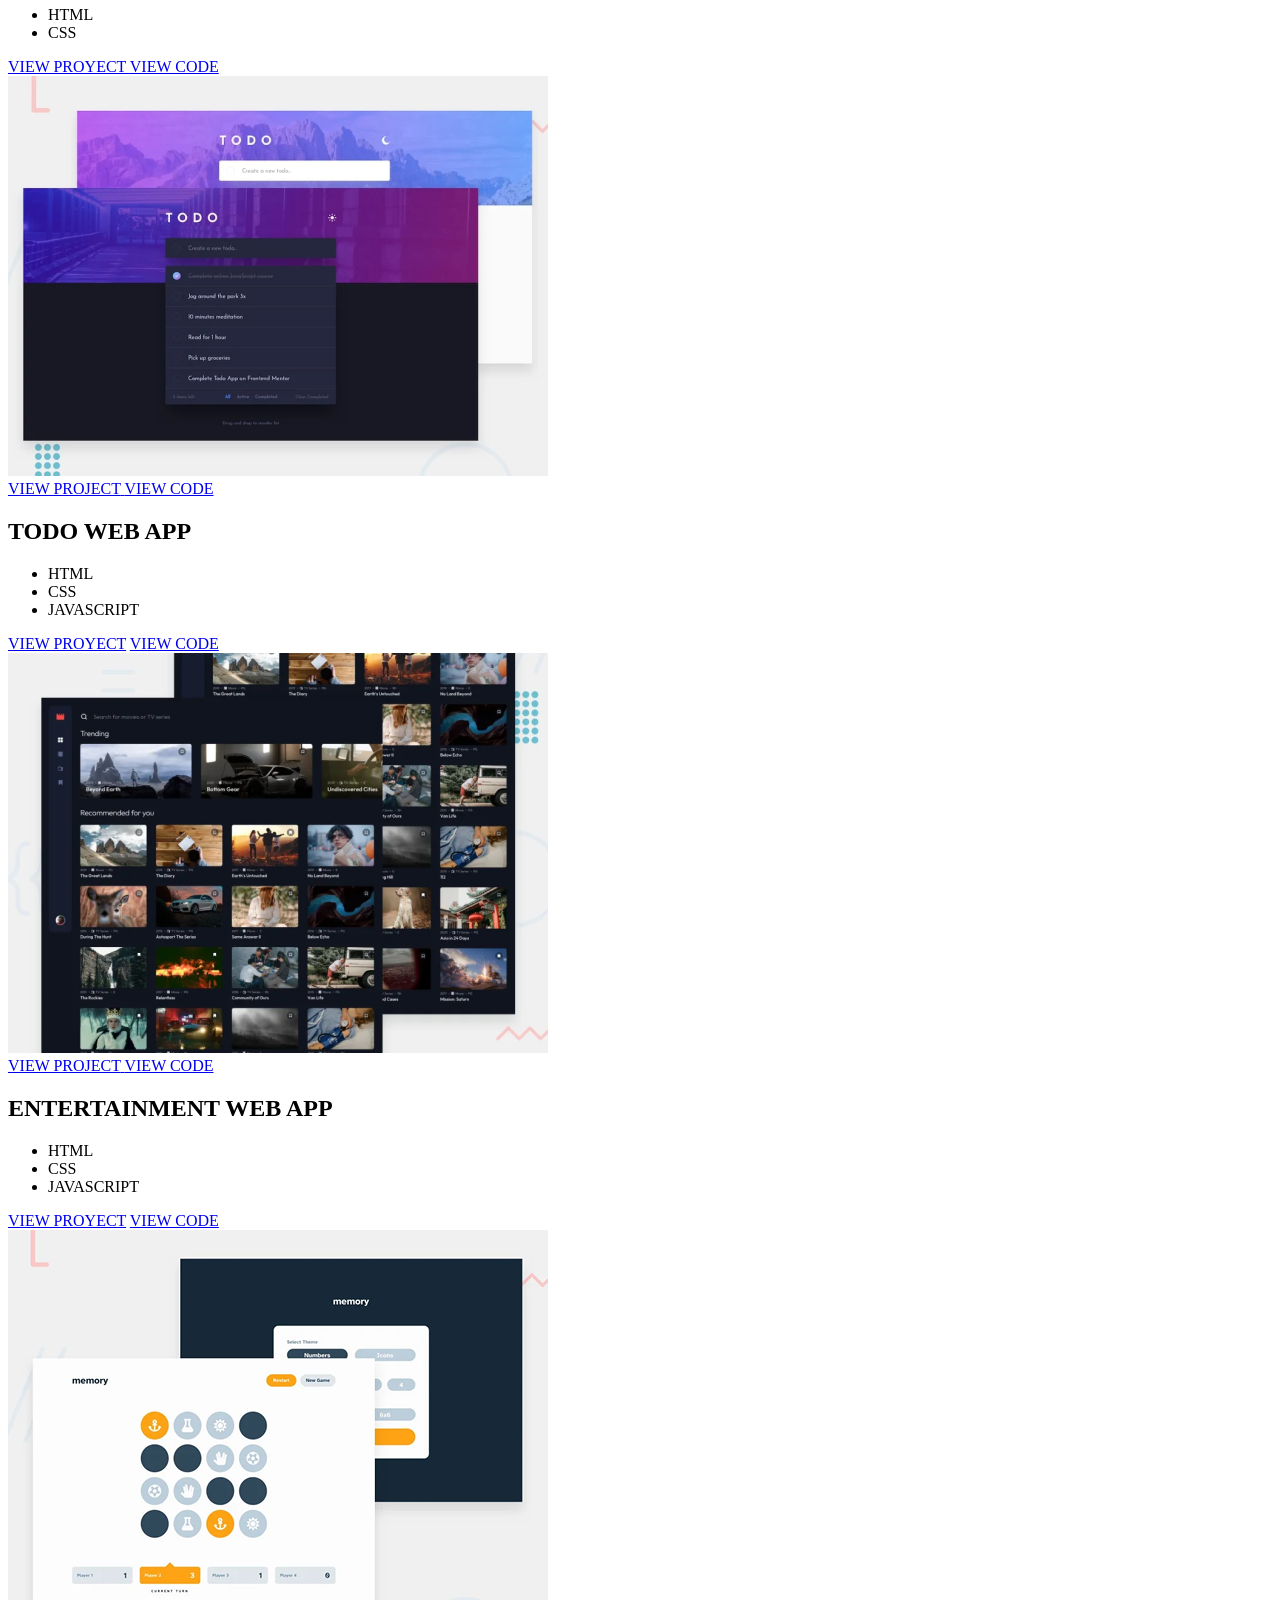
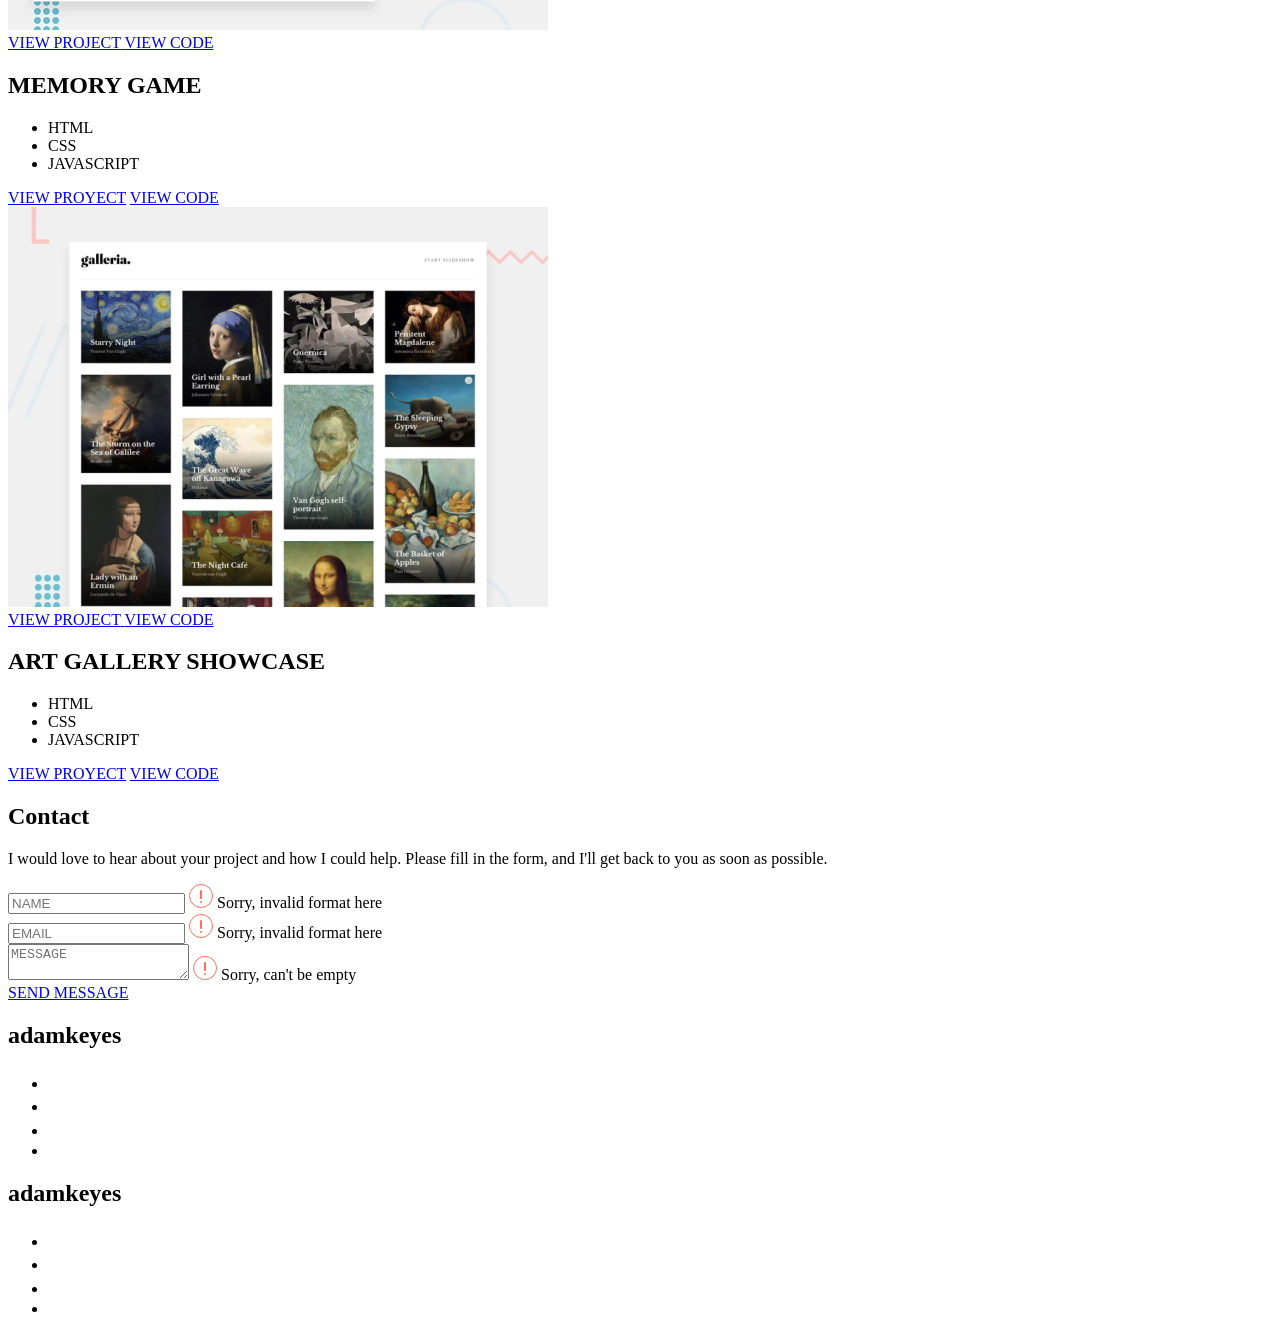
==== commit 6557a23c: "feat: implement responsive decorative SVG backgrounds" ====
--- a/index.html
+++ b/index.html
@@ -10,10 +10,8 @@
       href="https://fonts.googleapis.com/css2?family=Space+Grotesk:wght@300..700&display=swap"
       rel="stylesheet"
     />
-    <link rel="icon" type="image/svg+xml" href="/ConquerBlocks-CSS-P4-Portfolio/assets/favicon-CRpsZgQe.ico" />
+    <link rel="icon" type="image/svg+xml" href="favicon.ico" />
     <title>ConquerBlocks-CSS-P4-Portfolio</title>
-    <script type="module" crossorigin src="/ConquerBlocks-CSS-P4-Portfolio/assets/index-BETq7aLO.js"></script>
-    <link rel="stylesheet" crossorigin href="/ConquerBlocks-CSS-P4-Portfolio/assets/index-BILVT-b6.css">
   </head>
 
   <body>
@@ -25,43 +23,43 @@
               <ul>
                 <li>
                   <a href="#" class="github"
-                    ><img src="/ConquerBlocks-CSS-P4-Portfolio/img/github-icon.svg" alt=""
+                    ><img src="/img/github-icon.svg" alt=""
                   /></a>
                 </li>
                 <li>
                   <a href="#" class="frontendmentor"
-                    ><img src="/ConquerBlocks-CSS-P4-Portfolio/img/frontendmentor-icon.svg" alt=""
+                    ><img src="/img/frontendmentor-icon.svg" alt=""
                   /></a>
                 </li>
                 <li>
                   <a href="#" class="linkedin"
-                    ><img src="/ConquerBlocks-CSS-P4-Portfolio/img/LinkedIn-icon.svg" alt=""
+                    ><img src="/img/LinkedIn-icon.svg" alt=""
                   /></a>
                 </li>
                 <li>
                   <a href="#" class="twitter"
-                    ><img src="/ConquerBlocks-CSS-P4-Portfolio/img/twitter-icon.svg" alt=""
+                    ><img src="/img/twitter-icon.svg" alt=""
                   /></a>
                 </li>
               </ul>
             </div>
             <div class="image">
               <picture>
-                <source media="(min-width: 1024px)" srcset="/ConquerBlocks-CSS-P4-Portfolio/img/adam-3.png" />
+                <source media="(min-width: 1024px)" srcset="/img/adam-3.png" />
                 <source
                   media="(min-width: 768px) and (max-width: 1023px)"
-                  srcset="/ConquerBlocks-CSS-P4-Portfolio/img/adam-2.png"
+                  srcset="/img/adam-2.png"
                 />
-                <source media="(max-width: 767px)" srcset="/ConquerBlocks-CSS-P4-Portfolio/img/adam-1.png" />
+                <source media="(max-width: 767px)" srcset="/img/adam-1.png" />
                 <img
-                  src="/ConquerBlocks-CSS-P4-Portfolio/img/adam-1.png"
+                  src="/img/adam-1.png"
                   alt="Adam Keyes - Front-end Developer"
                 />
               </picture>
             </div>
           </div>
         </div>
-        <div class="mainContainer container">
+        <div class="heroContainer container">
           <div class="hero__content">
             <p class="name">adamkeyes</p>
             <h1>
@@ -86,22 +84,22 @@
                 <ul>
                   <li>
                     <a href="#" class="github"
-                      ><img src="/ConquerBlocks-CSS-P4-Portfolio/img/github-icon.svg" alt=""
+                      ><img src="/img/github-icon.svg" alt=""
                     /></a>
                   </li>
                   <li>
                     <a href="#" class="frontendmentor"
-                      ><img src="/ConquerBlocks-CSS-P4-Portfolio/img/frontendmentor-icon.svg" alt=""
+                      ><img src="/img/frontendmentor-icon.svg" alt=""
                     /></a>
                   </li>
                   <li>
                     <a href="#" class="linkedin"
-                      ><img src="/ConquerBlocks-CSS-P4-Portfolio/img/LinkedIn-icon.svg" alt=""
+                      ><img src="/img/LinkedIn-icon.svg" alt=""
                     /></a>
                   </li>
                   <li>
                     <a href="#" class="twitter"
-                      ><img src="/ConquerBlocks-CSS-P4-Portfolio/img/twitter-icon.svg" alt=""
+                      ><img src="/img/twitter-icon.svg" alt=""
                     /></a>
                   </li>
                 </ul>
@@ -109,7 +107,7 @@
               <div class="image">
                 <picture>
                   <img
-                    src="/ConquerBlocks-CSS-P4-Portfolio/img/adam-3.png"
+                    src="/img/adam-3.png"
                     alt="Adam Keyes - Front-end Developer"
                   />
                 </picture>
@@ -164,13 +162,13 @@
                 <picture>
                   <source
                     media="(min-width: 1024px)"
-                    srcset="/ConquerBlocks-CSS-P4-Portfolio/img/project1-desktop.png"
-                  />
-                  <source
-                    media="(max-width: 1023px)"
-                    srcset="/ConquerBlocks-CSS-P4-Portfolio/img/project1.png"
-                  />
-                  <img src="/ConquerBlocks-CSS-P4-Portfolio/img/project1.png" alt="Design Portfolio" />
+                    srcset="/img/project1-desktop.png"
+                  />
+                  <source
+                    media="(max-width: 1023px)"
+                    srcset="/img/project1.png"
+                  />
+                  <img src="/img/project1.png" alt="Design Portfolio" />
                 </picture>
                 <div class="item__overlay">
                   <a href="#" class="item__link">
@@ -196,13 +194,13 @@
                 <picture>
                   <source
                     media="(min-width: 1024px)"
-                    srcset="/ConquerBlocks-CSS-P4-Portfolio/img/project2-desktop.png"
-                  />
-                  <source
-                    media="(max-width: 1023px)"
-                    srcset="/ConquerBlocks-CSS-P4-Portfolio/img/project2.png"
-                  />
-                  <img src="/ConquerBlocks-CSS-P4-Portfolio/img/project2.png" alt="E-Learning Landing Page" />
+                    srcset="/img/project2-desktop.png"
+                  />
+                  <source
+                    media="(max-width: 1023px)"
+                    srcset="/img/project2.png"
+                  />
+                  <img src="/img/project2.png" alt="E-Learning Landing Page" />
                 </picture>
                 <div class="item__overlay">
                   <a href="#" class="item__link">
@@ -229,13 +227,13 @@
                 <picture>
                   <source
                     media="(min-width: 1024px)"
-                    srcset="/ConquerBlocks-CSS-P4-Portfolio/img/project3-desktop.png"
-                  />
-                  <source
-                    media="(max-width: 1023px)"
-                    srcset="/ConquerBlocks-CSS-P4-Portfolio/img/project3.png"
-                  />
-                  <img src="/ConquerBlocks-CSS-P4-Portfolio/img/project3.png" alt="Todo Web App" />
+                    srcset="/img/project3-desktop.png"
+                  />
+                  <source
+                    media="(max-width: 1023px)"
+                    srcset="/img/project3.png"
+                  />
+                  <img src="/img/project3.png" alt="Todo Web App" />
                 </picture>
                 <div class="item__overlay">
                   <a href="#" class="item__link">
@@ -262,13 +260,13 @@
                 <picture>
                   <source
                     media="(min-width: 1024px)"
-                    srcset="/ConquerBlocks-CSS-P4-Portfolio/img/project4-desktop.png"
-                  />
-                  <source
-                    media="(max-width: 1023px)"
-                    srcset="/ConquerBlocks-CSS-P4-Portfolio/img/project4.png"
-                  />
-                  <img src="/ConquerBlocks-CSS-P4-Portfolio/img/project4.png" alt="Entertainment Web App" />
+                    srcset="/img/project4-desktop.png"
+                  />
+                  <source
+                    media="(max-width: 1023px)"
+                    srcset="/img/project4.png"
+                  />
+                  <img src="/img/project4.png" alt="Entertainment Web App" />
                 </picture>
                 <div class="item__overlay">
                   <a href="#" class="item__link">
@@ -295,13 +293,13 @@
                 <picture>
                   <source
                     media="(min-width: 1024px)"
-                    srcset="/ConquerBlocks-CSS-P4-Portfolio/img/project5-desktop.png"
-                  />
-                  <source
-                    media="(max-width: 1023px)"
-                    srcset="/ConquerBlocks-CSS-P4-Portfolio/img/project5.png"
-                  />
-                  <img src="/ConquerBlocks-CSS-P4-Portfolio/img/project5.png" alt="Memory Game" />
+                    srcset="/img/project5-desktop.png"
+                  />
+                  <source
+                    media="(max-width: 1023px)"
+                    srcset="/img/project5.png"
+                  />
+                  <img src="/img/project5.png" alt="Memory Game" />
                 </picture>
                 <div class="item__overlay">
                   <a href="#" class="item__link">
@@ -328,13 +326,13 @@
                 <picture>
                   <source
                     media="(min-width: 1024px)"
-                    srcset="/ConquerBlocks-CSS-P4-Portfolio/img/project6-desktop.png"
-                  />
-                  <source
-                    media="(max-width: 1023px)"
-                    srcset="/ConquerBlocks-CSS-P4-Portfolio/img/project6.png"
-                  />
-                  <img src="/ConquerBlocks-CSS-P4-Portfolio/img/project6.png" alt="Art Gallery Showcase" />
+                    srcset="/img/project6-desktop.png"
+                  />
+                  <source
+                    media="(max-width: 1023px)"
+                    srcset="/img/project6.png"
+                  />
+                  <img src="/img/project6.png" alt="Art Gallery Showcase" />
                 </picture>
                 <div class="item__overlay">
                   <a href="#" class="item__link">
@@ -376,13 +374,13 @@
             <form action="" class="form">
               <div class="form__group">
                 <input type="text" id="name" placeholder="NAME" />
-                <img src="/ConquerBlocks-CSS-P4-Portfolio/img/error.svg" alt="Error" class="error-icon" />
+                <img src="/img/error.svg" alt="Error" class="error-icon" />
                 <span class="error-message">Sorry, invalid format here</span>
                 <label for="name"></label>
               </div>
               <div class="form__group">
                 <input type="email" id="email" placeholder="EMAIL" />
-                <img src="/ConquerBlocks-CSS-P4-Portfolio/img/error.svg" alt="Error" class="error-icon" />
+                <img src="/img/error.svg" alt="Error" class="error-icon" />
                 <span class="error-message">Sorry, invalid format here</span>
                 <label for="email"></label>
               </div>
@@ -392,7 +390,7 @@
                   id="message"
                   placeholder="MESSAGE"
                 ></textarea>
-                <img src="/ConquerBlocks-CSS-P4-Portfolio/img/error.svg" alt="Error" class="error-icon" />
+                <img src="/img/error.svg" alt="Error" class="error-icon" />
                 <span class="error-message">Sorry, can't be empty</span>
                 <label for="message"></label>
               </div>
@@ -409,22 +407,22 @@
               <ul>
                 <li>
                   <a href="#" class="github"
-                    ><img src="/ConquerBlocks-CSS-P4-Portfolio/img/github-icon.svg" alt=""
+                    ><img src="/img/github-icon.svg" alt=""
                   /></a>
                 </li>
                 <li>
                   <a href="#" class="frontendmentor"
-                    ><img src="/ConquerBlocks-CSS-P4-Portfolio/img/frontendmentor-icon.svg" alt=""
+                    ><img src="/img/frontendmentor-icon.svg" alt=""
                   /></a>
                 </li>
                 <li>
                   <a href="#" class="linkedin"
-                    ><img src="/ConquerBlocks-CSS-P4-Portfolio/img/LinkedIn-icon.svg" alt=""
+                    ><img src="/img/LinkedIn-icon.svg" alt=""
                   /></a>
                 </li>
                 <li>
                   <a href="#" class="twitter"
-                    ><img src="/ConquerBlocks-CSS-P4-Portfolio/img/twitter-icon.svg" alt=""
+                    ><img src="/img/twitter-icon.svg" alt=""
                   /></a>
                 </li>
               </ul>
@@ -440,22 +438,22 @@
               <ul>
                 <li>
                   <a href="#" class="github"
-                    ><img src="/ConquerBlocks-CSS-P4-Portfolio/img/github-icon.svg" alt=""
+                    ><img src="/img/github-icon.svg" alt=""
                   /></a>
                 </li>
                 <li>
                   <a href="#" class="frontendmentor"
-                    ><img src="/ConquerBlocks-CSS-P4-Portfolio/img/frontendmentor-icon.svg" alt=""
+                    ><img src="/img/frontendmentor-icon.svg" alt=""
                   /></a>
                 </li>
                 <li>
                   <a href="#" class="linkedin"
-                    ><img src="/ConquerBlocks-CSS-P4-Portfolio/img/LinkedIn-icon.svg" alt=""
+                    ><img src="/img/LinkedIn-icon.svg" alt=""
                   /></a>
                 </li>
                 <li>
                   <a href="#" class="twitter"
-                    ><img src="/ConquerBlocks-CSS-P4-Portfolio/img/twitter-icon.svg" alt=""
+                    ><img src="/img/twitter-icon.svg" alt=""
                   /></a>
                 </li>
               </ul>
@@ -465,6 +463,7 @@
       </footer>
     </main>
 
+    <script type="module" src="/src/main.js"></script>
     <script src="/src/validation.js"></script>
   </body>
 </html>
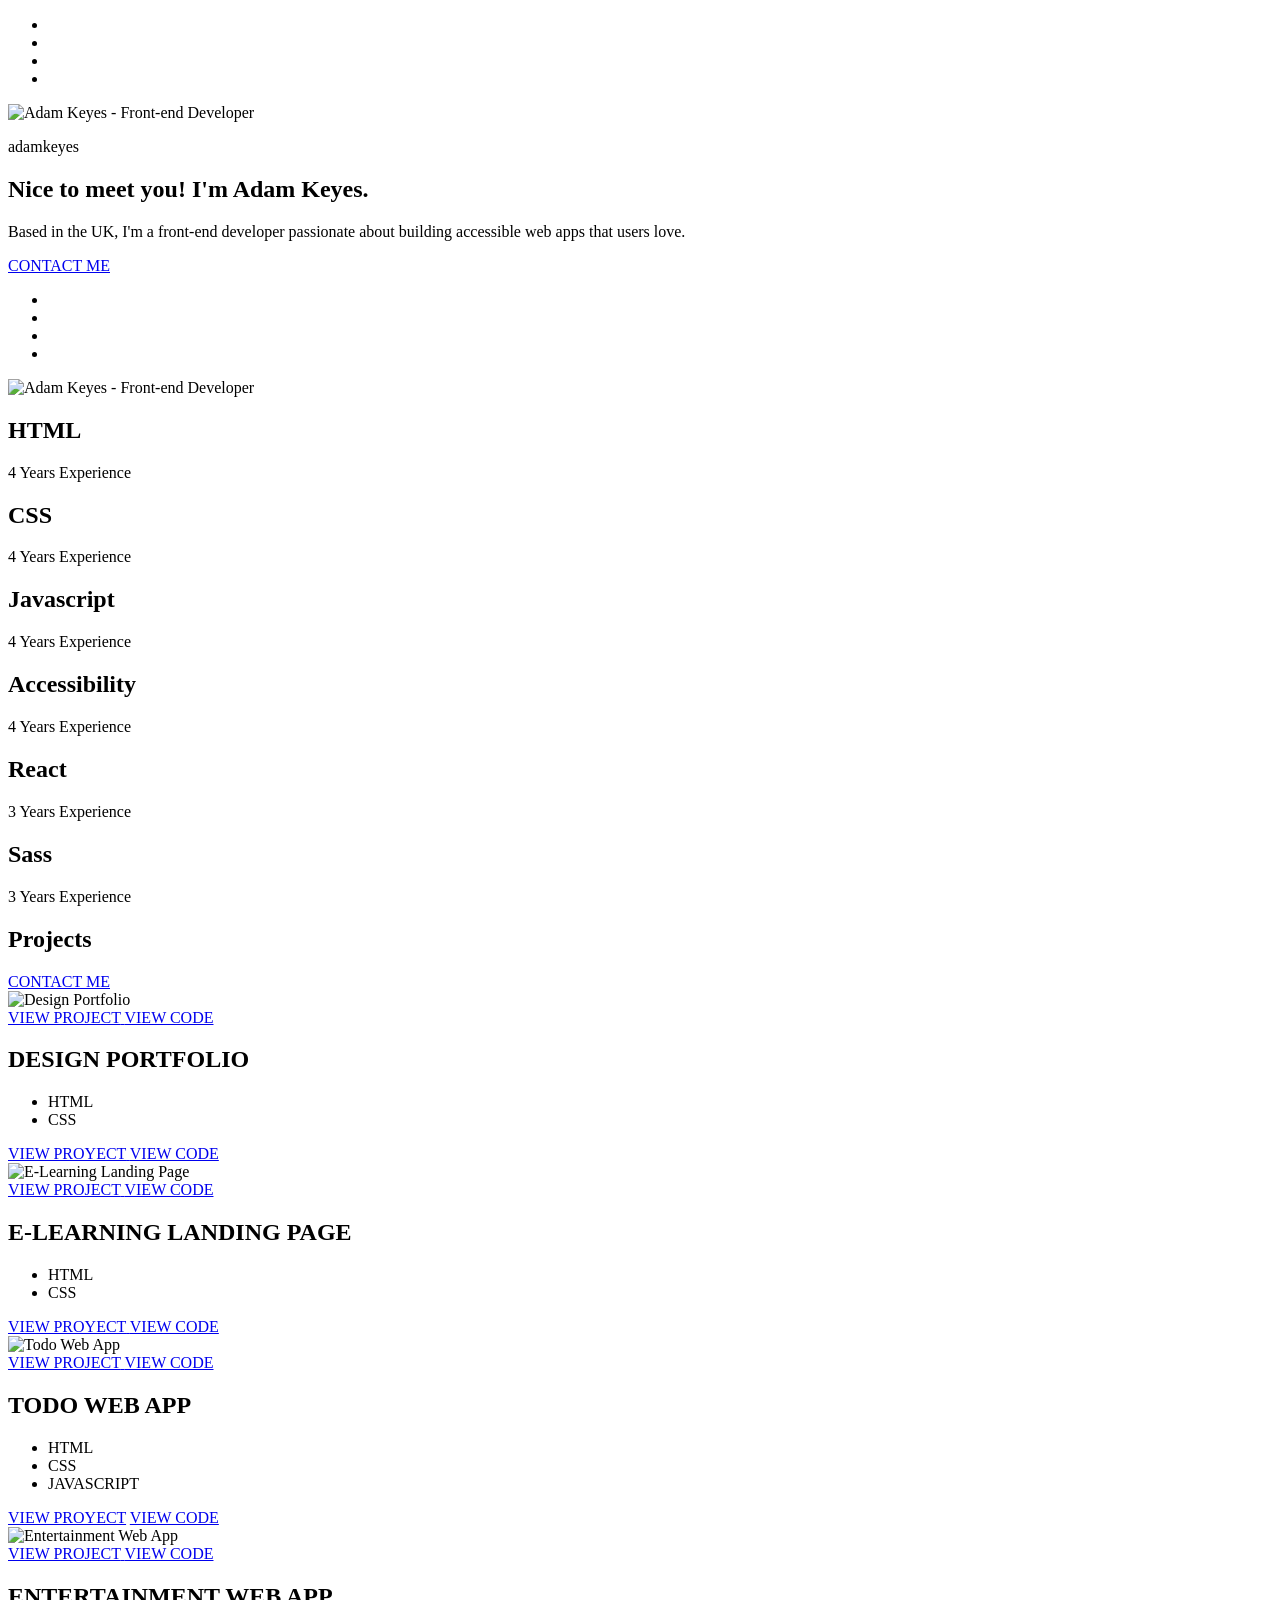
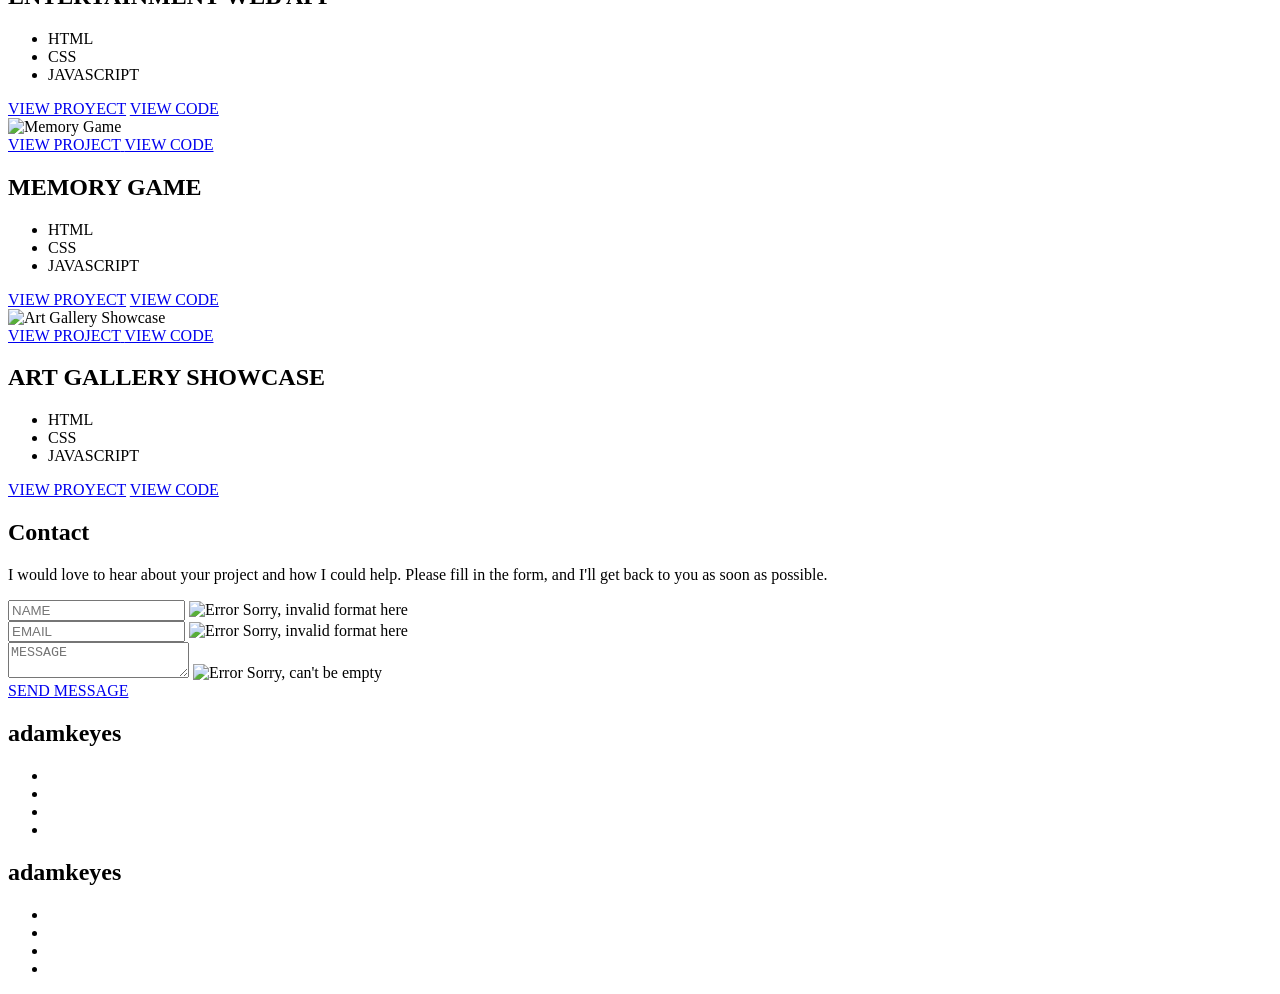
==== commit e6a470e7: "Updates" ====
--- a/index.html
+++ b/index.html
@@ -10,8 +10,10 @@
       href="https://fonts.googleapis.com/css2?family=Space+Grotesk:wght@300..700&display=swap"
       rel="stylesheet"
     />
-    <link rel="icon" type="image/svg+xml" href="favicon.ico" />
+    <link rel="icon" type="image/svg+xml" href="/ConquerBlocks-CSS-P4-Portfolio/assets/favicon-CRpsZgQe.ico" />
     <title>ConquerBlocks-CSS-P4-Portfolio</title>
+    <script type="module" crossorigin src="/ConquerBlocks-CSS-P4-Portfolio/assets/index-CEnx09zA.js"></script>
+    <link rel="stylesheet" crossorigin href="/ConquerBlocks-CSS-P4-Portfolio/assets/index-DQofgWuG.css">
   </head>
 
   <body>
@@ -23,36 +25,36 @@
               <ul>
                 <li>
                   <a href="#" class="github"
-                    ><img src="/img/github-icon.svg" alt=""
+                    ><img src="/ConquerBlocks-CSS-P4-Portfolio/img/github-icon.svg" alt=""
                   /></a>
                 </li>
                 <li>
                   <a href="#" class="frontendmentor"
-                    ><img src="/img/frontendmentor-icon.svg" alt=""
+                    ><img src="/ConquerBlocks-CSS-P4-Portfolio/img/frontendmentor-icon.svg" alt=""
                   /></a>
                 </li>
                 <li>
                   <a href="#" class="linkedin"
-                    ><img src="/img/LinkedIn-icon.svg" alt=""
+                    ><img src="/ConquerBlocks-CSS-P4-Portfolio/img/LinkedIn-icon.svg" alt=""
                   /></a>
                 </li>
                 <li>
                   <a href="#" class="twitter"
-                    ><img src="/img/twitter-icon.svg" alt=""
+                    ><img src="/ConquerBlocks-CSS-P4-Portfolio/img/twitter-icon.svg" alt=""
                   /></a>
                 </li>
               </ul>
             </div>
             <div class="image">
               <picture>
-                <source media="(min-width: 1024px)" srcset="/img/adam-3.png" />
+                <source media="(min-width: 1024px)" srcset="/ConquerBlocks-CSS-P4-Portfolio/img/adam-3.png" />
                 <source
                   media="(min-width: 768px) and (max-width: 1023px)"
-                  srcset="/img/adam-2.png"
+                  srcset="/ConquerBlocks-CSS-P4-Portfolio/img/adam-2.png"
                 />
-                <source media="(max-width: 767px)" srcset="/img/adam-1.png" />
+                <source media="(max-width: 767px)" srcset="/ConquerBlocks-CSS-P4-Portfolio/img/adam-1.png" />
                 <img
-                  src="/img/adam-1.png"
+                  src="/ConquerBlocks-CSS-P4-Portfolio/img/adam-1.png"
                   alt="Adam Keyes - Front-end Developer"
                 />
               </picture>
@@ -84,22 +86,22 @@
                 <ul>
                   <li>
                     <a href="#" class="github"
-                      ><img src="/img/github-icon.svg" alt=""
+                      ><img src="/ConquerBlocks-CSS-P4-Portfolio/img/github-icon.svg" alt=""
                     /></a>
                   </li>
                   <li>
                     <a href="#" class="frontendmentor"
-                      ><img src="/img/frontendmentor-icon.svg" alt=""
+                      ><img src="/ConquerBlocks-CSS-P4-Portfolio/img/frontendmentor-icon.svg" alt=""
                     /></a>
                   </li>
                   <li>
                     <a href="#" class="linkedin"
-                      ><img src="/img/LinkedIn-icon.svg" alt=""
+                      ><img src="/ConquerBlocks-CSS-P4-Portfolio/img/LinkedIn-icon.svg" alt=""
                     /></a>
                   </li>
                   <li>
                     <a href="#" class="twitter"
-                      ><img src="/img/twitter-icon.svg" alt=""
+                      ><img src="/ConquerBlocks-CSS-P4-Portfolio/img/twitter-icon.svg" alt=""
                     /></a>
                   </li>
                 </ul>
@@ -107,7 +109,7 @@
               <div class="image">
                 <picture>
                   <img
-                    src="/img/adam-3.png"
+                    src="/ConquerBlocks-CSS-P4-Portfolio/img/adam-3.png"
                     alt="Adam Keyes - Front-end Developer"
                   />
                 </picture>
@@ -162,13 +164,13 @@
                 <picture>
                   <source
                     media="(min-width: 1024px)"
-                    srcset="/img/project1-desktop.png"
-                  />
-                  <source
-                    media="(max-width: 1023px)"
-                    srcset="/img/project1.png"
-                  />
-                  <img src="/img/project1.png" alt="Design Portfolio" />
+                    srcset="/ConquerBlocks-CSS-P4-Portfolio/img/project1-desktop.png"
+                  />
+                  <source
+                    media="(max-width: 1023px)"
+                    srcset="/ConquerBlocks-CSS-P4-Portfolio/img/project1.png"
+                  />
+                  <img src="/ConquerBlocks-CSS-P4-Portfolio/img/project1.png" alt="Design Portfolio" />
                 </picture>
                 <div class="item__overlay">
                   <a href="#" class="item__link">
@@ -194,13 +196,13 @@
                 <picture>
                   <source
                     media="(min-width: 1024px)"
-                    srcset="/img/project2-desktop.png"
-                  />
-                  <source
-                    media="(max-width: 1023px)"
-                    srcset="/img/project2.png"
-                  />
-                  <img src="/img/project2.png" alt="E-Learning Landing Page" />
+                    srcset="/ConquerBlocks-CSS-P4-Portfolio/img/project2-desktop.png"
+                  />
+                  <source
+                    media="(max-width: 1023px)"
+                    srcset="/ConquerBlocks-CSS-P4-Portfolio/img/project2.png"
+                  />
+                  <img src="/ConquerBlocks-CSS-P4-Portfolio/img/project2.png" alt="E-Learning Landing Page" />
                 </picture>
                 <div class="item__overlay">
                   <a href="#" class="item__link">
@@ -227,13 +229,13 @@
                 <picture>
                   <source
                     media="(min-width: 1024px)"
-                    srcset="/img/project3-desktop.png"
-                  />
-                  <source
-                    media="(max-width: 1023px)"
-                    srcset="/img/project3.png"
-                  />
-                  <img src="/img/project3.png" alt="Todo Web App" />
+                    srcset="/ConquerBlocks-CSS-P4-Portfolio/img/project3-desktop.png"
+                  />
+                  <source
+                    media="(max-width: 1023px)"
+                    srcset="/ConquerBlocks-CSS-P4-Portfolio/img/project3.png"
+                  />
+                  <img src="/ConquerBlocks-CSS-P4-Portfolio/img/project3.png" alt="Todo Web App" />
                 </picture>
                 <div class="item__overlay">
                   <a href="#" class="item__link">
@@ -260,13 +262,13 @@
                 <picture>
                   <source
                     media="(min-width: 1024px)"
-                    srcset="/img/project4-desktop.png"
-                  />
-                  <source
-                    media="(max-width: 1023px)"
-                    srcset="/img/project4.png"
-                  />
-                  <img src="/img/project4.png" alt="Entertainment Web App" />
+                    srcset="/ConquerBlocks-CSS-P4-Portfolio/img/project4-desktop.png"
+                  />
+                  <source
+                    media="(max-width: 1023px)"
+                    srcset="/ConquerBlocks-CSS-P4-Portfolio/img/project4.png"
+                  />
+                  <img src="/ConquerBlocks-CSS-P4-Portfolio/img/project4.png" alt="Entertainment Web App" />
                 </picture>
                 <div class="item__overlay">
                   <a href="#" class="item__link">
@@ -293,13 +295,13 @@
                 <picture>
                   <source
                     media="(min-width: 1024px)"
-                    srcset="/img/project5-desktop.png"
-                  />
-                  <source
-                    media="(max-width: 1023px)"
-                    srcset="/img/project5.png"
-                  />
-                  <img src="/img/project5.png" alt="Memory Game" />
+                    srcset="/ConquerBlocks-CSS-P4-Portfolio/img/project5-desktop.png"
+                  />
+                  <source
+                    media="(max-width: 1023px)"
+                    srcset="/ConquerBlocks-CSS-P4-Portfolio/img/project5.png"
+                  />
+                  <img src="/ConquerBlocks-CSS-P4-Portfolio/img/project5.png" alt="Memory Game" />
                 </picture>
                 <div class="item__overlay">
                   <a href="#" class="item__link">
@@ -326,13 +328,13 @@
                 <picture>
                   <source
                     media="(min-width: 1024px)"
-                    srcset="/img/project6-desktop.png"
-                  />
-                  <source
-                    media="(max-width: 1023px)"
-                    srcset="/img/project6.png"
-                  />
-                  <img src="/img/project6.png" alt="Art Gallery Showcase" />
+                    srcset="/ConquerBlocks-CSS-P4-Portfolio/img/project6-desktop.png"
+                  />
+                  <source
+                    media="(max-width: 1023px)"
+                    srcset="/ConquerBlocks-CSS-P4-Portfolio/img/project6.png"
+                  />
+                  <img src="/ConquerBlocks-CSS-P4-Portfolio/img/project6.png" alt="Art Gallery Showcase" />
                 </picture>
                 <div class="item__overlay">
                   <a href="#" class="item__link">
@@ -374,13 +376,13 @@
             <form action="" class="form">
               <div class="form__group">
                 <input type="text" id="name" placeholder="NAME" />
-                <img src="/img/error.svg" alt="Error" class="error-icon" />
+                <img src="/ConquerBlocks-CSS-P4-Portfolio/img/error.svg" alt="Error" class="error-icon" />
                 <span class="error-message">Sorry, invalid format here</span>
                 <label for="name"></label>
               </div>
               <div class="form__group">
                 <input type="email" id="email" placeholder="EMAIL" />
-                <img src="/img/error.svg" alt="Error" class="error-icon" />
+                <img src="/ConquerBlocks-CSS-P4-Portfolio/img/error.svg" alt="Error" class="error-icon" />
                 <span class="error-message">Sorry, invalid format here</span>
                 <label for="email"></label>
               </div>
@@ -390,7 +392,7 @@
                   id="message"
                   placeholder="MESSAGE"
                 ></textarea>
-                <img src="/img/error.svg" alt="Error" class="error-icon" />
+                <img src="/ConquerBlocks-CSS-P4-Portfolio/img/error.svg" alt="Error" class="error-icon" />
                 <span class="error-message">Sorry, can't be empty</span>
                 <label for="message"></label>
               </div>
@@ -407,22 +409,22 @@
               <ul>
                 <li>
                   <a href="#" class="github"
-                    ><img src="/img/github-icon.svg" alt=""
+                    ><img src="/ConquerBlocks-CSS-P4-Portfolio/img/github-icon.svg" alt=""
                   /></a>
                 </li>
                 <li>
                   <a href="#" class="frontendmentor"
-                    ><img src="/img/frontendmentor-icon.svg" alt=""
+                    ><img src="/ConquerBlocks-CSS-P4-Portfolio/img/frontendmentor-icon.svg" alt=""
                   /></a>
                 </li>
                 <li>
                   <a href="#" class="linkedin"
-                    ><img src="/img/LinkedIn-icon.svg" alt=""
+                    ><img src="/ConquerBlocks-CSS-P4-Portfolio/img/LinkedIn-icon.svg" alt=""
                   /></a>
                 </li>
                 <li>
                   <a href="#" class="twitter"
-                    ><img src="/img/twitter-icon.svg" alt=""
+                    ><img src="/ConquerBlocks-CSS-P4-Portfolio/img/twitter-icon.svg" alt=""
                   /></a>
                 </li>
               </ul>
@@ -438,22 +440,22 @@
               <ul>
                 <li>
                   <a href="#" class="github"
-                    ><img src="/img/github-icon.svg" alt=""
+                    ><img src="/ConquerBlocks-CSS-P4-Portfolio/img/github-icon.svg" alt=""
                   /></a>
                 </li>
                 <li>
                   <a href="#" class="frontendmentor"
-                    ><img src="/img/frontendmentor-icon.svg" alt=""
+                    ><img src="/ConquerBlocks-CSS-P4-Portfolio/img/frontendmentor-icon.svg" alt=""
                   /></a>
                 </li>
                 <li>
                   <a href="#" class="linkedin"
-                    ><img src="/img/LinkedIn-icon.svg" alt=""
+                    ><img src="/ConquerBlocks-CSS-P4-Portfolio/img/LinkedIn-icon.svg" alt=""
                   /></a>
                 </li>
                 <li>
                   <a href="#" class="twitter"
-                    ><img src="/img/twitter-icon.svg" alt=""
+                    ><img src="/ConquerBlocks-CSS-P4-Portfolio/img/twitter-icon.svg" alt=""
                   /></a>
                 </li>
               </ul>
@@ -463,7 +465,6 @@
       </footer>
     </main>
 
-    <script type="module" src="/src/main.js"></script>
     <script src="/src/validation.js"></script>
   </body>
 </html>
